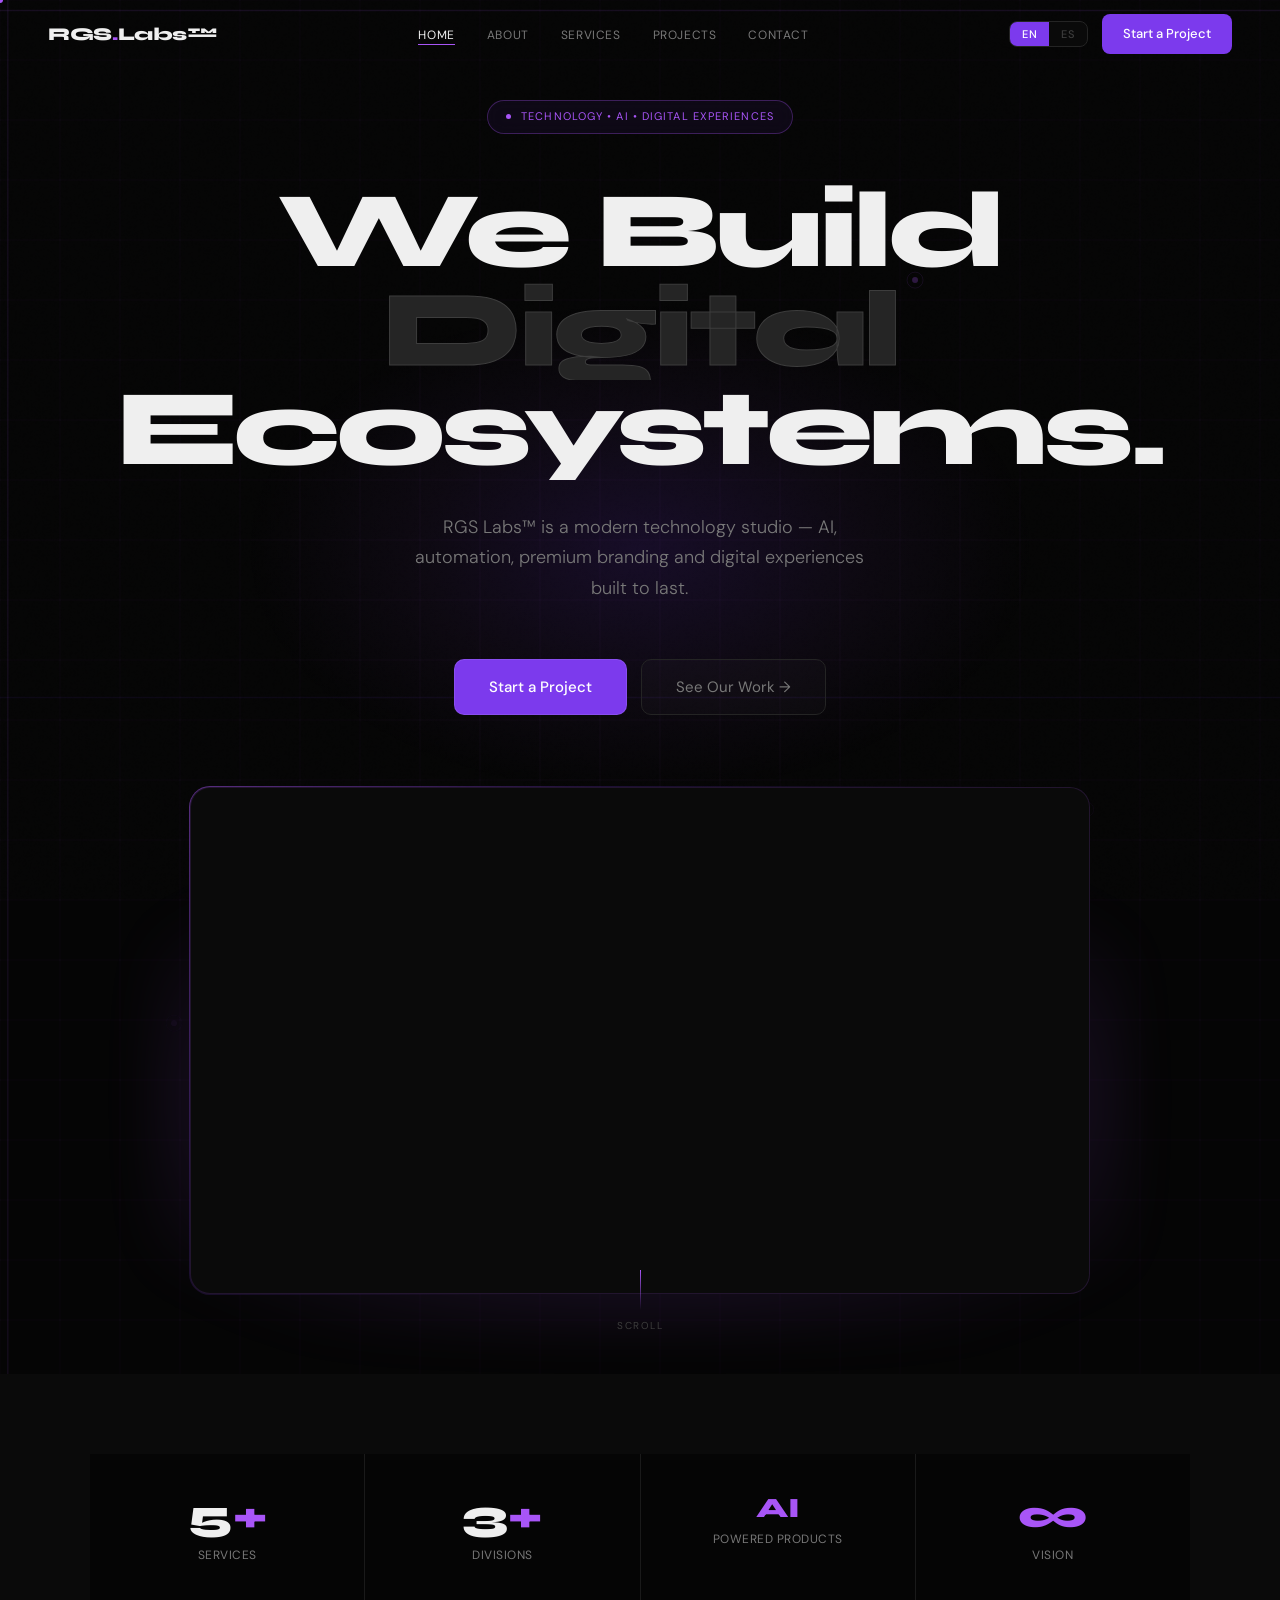
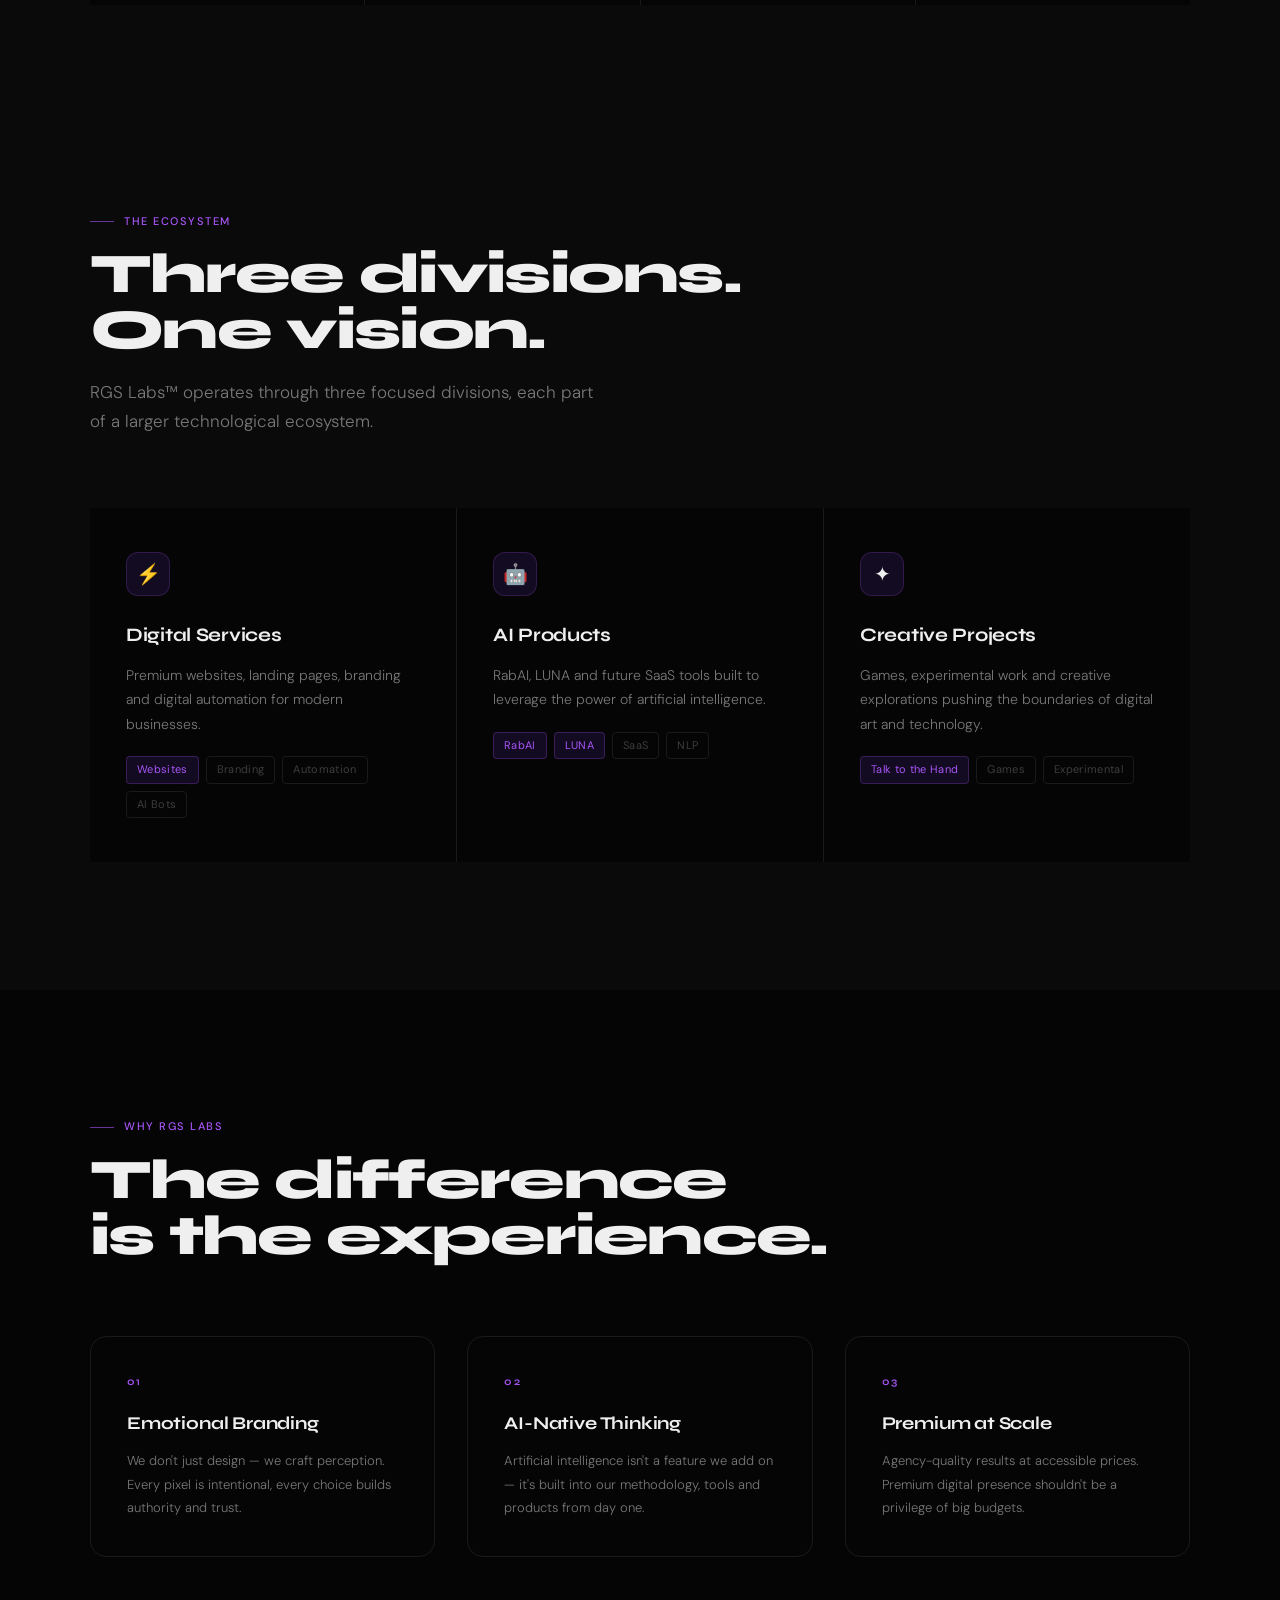
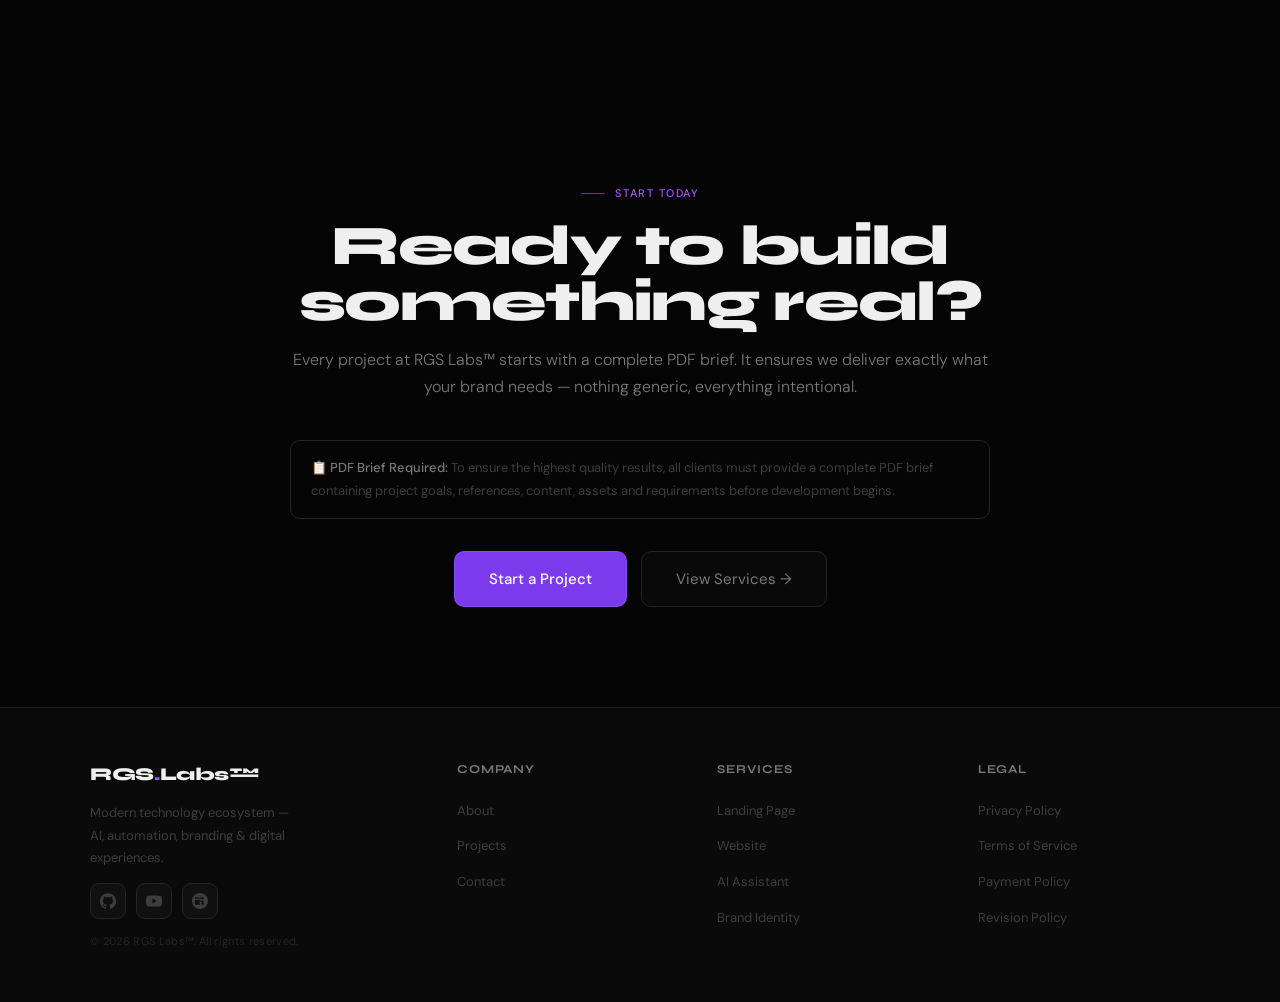
==== index.html @ 6c68c2b7 "Rename RGS HomPage-index.html to index.html" ====
<!DOCTYPE html>
<html lang="en">
<head>
<meta charset="UTF-8"/>
<meta name="viewport" content="width=device-width,initial-scale=1.0"/>
<title>RGS Labs™ — Technology Ecosystem</title>
<link href="https://fonts.googleapis.com/css2?family=Syne:wght@400;500;600;700;800&family=DM+Sans:opsz,wght@9..40,300;9..40,400;9..40,500&display=swap" rel="stylesheet"/>
<style>
*,*::before,*::after{box-sizing:border-box;margin:0;padding:0}
:root{
  --bg:#050505;--bg2:#0a0a0a;--bg3:#101010;--bg4:#161616;
  --border:#1a1a1a;--border2:#242424;--border3:#303030;
  --text:#efefef;--text2:#787878;--text3:#3d3d3d;--text4:#252525;
  --purple:#a855f7;--purple2:#7c3aed;--purple3:rgba(124,58,237,.12);--purple4:rgba(168,85,247,.06);
  --purple-glow:rgba(168,85,247,.18);
  --font-h:'Syne',sans-serif;--font-b:'DM Sans',sans-serif;
  --ease:cubic-bezier(.16,1,.3,1);
}
html{scroll-behavior:smooth}
body{background:var(--bg);color:var(--text);font-family:var(--font-b);font-size:16px;line-height:1.6;overflow-x:hidden;cursor:none}
body::before{content:'';position:fixed;inset:0;background-image:url("data:image/svg+xml,%3Csvg viewBox='0 0 256 256' xmlns='http://www.w3.org/2000/svg'%3E%3Cfilter id='n'%3E%3CfeTurbulence type='fractalNoise' baseFrequency='0.9' numOctaves='4' stitchTiles='stitch'/%3E%3C/filter%3E%3Crect width='100%25' height='100%25' filter='url(%23n)' opacity='0.03'/%3E%3C/svg%3E");opacity:.4;pointer-events:none;z-index:1;mix-blend-mode:overlay}
.cursor-dot{position:fixed;width:6px;height:6px;background:var(--purple);border-radius:50%;pointer-events:none;z-index:9999;transform:translate(-50%,-50%);transition:width .2s var(--ease),height .2s var(--ease),background .2s;will-change:left,top}
.cursor-dot.hover{width:10px;height:10px;background:#c084fc}
.cursor-dot.clicking{width:4px;height:4px;opacity:.7}

/* ── NAV ── */
nav{position:fixed;top:0;left:0;right:0;z-index:200;padding:0 48px;height:68px;display:flex;align-items:center;justify-content:space-between;transition:all .4s var(--ease)}
nav.scrolled{background:rgba(5,5,5,.92);backdrop-filter:blur(28px);border-bottom:1px solid var(--border)}
.nav-logo{display:flex;align-items:center;gap:8px;text-decoration:none;cursor:none}
.nav-logo-text{font-family:var(--font-h);font-size:18px;font-weight:800;color:var(--text);letter-spacing:-.02em}
.nav-logo-text span{color:var(--purple)}
.nav-logo-sup{font-size:10px;color:var(--purple);vertical-align:super;font-family:var(--font-b);font-weight:500}
.nav-links{display:flex;gap:32px;list-style:none}
.nav-links a{font-size:12px;font-weight:400;color:var(--text2);text-decoration:none;letter-spacing:.05em;text-transform:uppercase;transition:color .2s;cursor:none;position:relative}
.nav-links a::after{content:'';position:absolute;bottom:-2px;left:0;width:0;height:1px;background:var(--purple);transition:width .3s var(--ease)}
.nav-links a:hover,.nav-links a.active{color:var(--text)}
.nav-links a:hover::after,.nav-links a.active::after{width:100%}
.nav-links a.active{color:var(--text)}
.nav-right{display:flex;align-items:center;gap:14px}
.lang-toggle{display:flex;align-items:center;border:1px solid var(--border2);border-radius:8px;overflow:hidden;background:var(--bg2)}
.lang-btn{font-size:11px;padding:5px 12px;border:none;background:transparent;color:var(--text3);cursor:pointer;font-family:var(--font-b);font-weight:500;letter-spacing:.04em;transition:all .25s}
.lang-btn.active{background:var(--purple2);color:#fff}
.nav-cta{background:var(--purple2);color:#fff;padding:9px 20px;border-radius:8px;font-size:13px;font-weight:500;text-decoration:none;font-family:var(--font-b);transition:all .25s;cursor:none;border:1px solid transparent;position:relative;overflow:hidden}
.nav-cta::before{content:'';position:absolute;inset:0;background:rgba(255,255,255,.08);opacity:0;transition:opacity .2s}
.nav-cta:hover::before{opacity:1}
.nav-cta:hover{transform:translateY(-1px);box-shadow:0 8px 32px rgba(124,58,237,.4)}

/* ── HERO ── */
#hero{min-height:100vh;display:flex;flex-direction:column;align-items:center;justify-content:center;text-align:center;padding:100px 48px 80px;position:relative;overflow:hidden}
#heroCanvas{position:absolute;inset:0;width:100%;height:100%;opacity:.5}
.hero-ambient{position:absolute;top:40%;left:50%;transform:translate(-50%,-50%);width:800px;height:500px;background:radial-gradient(ellipse,rgba(124,58,237,.15),rgba(168,85,247,.05) 40%,transparent 70%);pointer-events:none;animation:ambientPulse 6s ease-in-out infinite}
@keyframes ambientPulse{0%,100%{opacity:.6;transform:translate(-50%,-50%) scale(1)}50%{opacity:1;transform:translate(-50%,-50%) scale(1.08)}}
.hero-content{position:relative;z-index:2}
.hero-badge{display:inline-flex;align-items:center;gap:10px;border:1px solid rgba(168,85,247,.3);border-radius:100px;padding:7px 18px;font-size:11px;color:var(--purple);letter-spacing:.1em;text-transform:uppercase;margin-bottom:48px;background:rgba(124,58,237,.07);backdrop-filter:blur(8px)}
.hero-badge-dot{width:5px;height:5px;border-radius:50%;background:var(--purple);animation:dotPulse 2.5s ease-in-out infinite}
@keyframes dotPulse{0%,100%{box-shadow:0 0 0 0 rgba(168,85,247,.6)}70%{box-shadow:0 0 0 6px transparent}}
.hero-title{font-family:var(--font-h);font-size:clamp(56px,8.5vw,108px);font-weight:800;line-height:.92;letter-spacing:-.04em;margin-bottom:32px}
.hero-title .line{display:block;overflow:hidden}
.hero-title .line-inner{display:block;transform:translateY(110%);animation:slideUp .8s var(--ease) forwards}
.hero-title .line:nth-child(1) .line-inner{animation-delay:.1s}
.hero-title .line:nth-child(2) .line-inner{animation-delay:.22s}
.hero-title .line:nth-child(3) .line-inner{animation-delay:.34s}
.hero-title em{font-style:normal;color:var(--text4);-webkit-text-stroke:1px var(--text3)}
@keyframes slideUp{to{transform:translateY(0)}}
.hero-sub{font-size:clamp(15px,1.7vw,18px);color:var(--text2);max-width:480px;line-height:1.7;margin:0 auto 56px;font-weight:300;opacity:0;animation:fadeIn .8s var(--ease) .5s forwards}
@keyframes fadeIn{to{opacity:1}}
.hero-actions{display:flex;gap:14px;flex-wrap:wrap;justify-content:center;opacity:0;animation:fadeIn .8s var(--ease) .65s forwards}
.btn-primary{background:var(--purple2);color:#fff;padding:15px 34px;border-radius:10px;font-size:15px;font-weight:500;text-decoration:none;font-family:var(--font-b);transition:all .3s var(--ease);cursor:none;position:relative;overflow:hidden;border:1px solid rgba(255,255,255,.1)}
.btn-primary::after{content:'';position:absolute;inset:0;background:linear-gradient(135deg,rgba(255,255,255,.1),transparent);opacity:0;transition:opacity .2s}
.btn-primary:hover::after{opacity:1}
.btn-primary:hover{transform:translateY(-2px);box-shadow:0 16px 48px rgba(124,58,237,.45)}
.btn-ghost{border:1px solid var(--border2);color:var(--text2);padding:15px 34px;border-radius:10px;font-size:15px;text-decoration:none;font-family:var(--font-b);transition:all .3s var(--ease);cursor:none;background:rgba(255,255,255,.02)}
.btn-ghost:hover{border-color:var(--border3);color:var(--text);background:rgba(255,255,255,.04);transform:translateY(-2px)}
#heroVisual{position:relative;z-index:2;margin-top:72px;opacity:0;animation:fadeIn .8s var(--ease) .8s forwards;width:100%;max-width:900px}
.video-rect-wrap{position:relative;border-radius:20px;overflow:visible}
.video-rect-glow{position:absolute;inset:-40px;border-radius:32px;background:radial-gradient(ellipse 80% 60% at 50% 60%,rgba(124,58,237,.28),rgba(168,85,247,.1) 50%,transparent 80%);filter:blur(24px);animation:ambientPulse 5s ease-in-out infinite;z-index:0}
.video-rect-border{position:absolute;inset:-1px;border-radius:21px;background:linear-gradient(135deg,rgba(168,85,247,.5),rgba(124,58,237,.2),transparent 60%);z-index:1;pointer-events:none}
.video-rect-inner{position:relative;z-index:2;border-radius:20px;overflow:hidden;background:var(--bg2);aspect-ratio:16/9;border:1px solid rgba(168,85,247,.15)}
.video-rect-inner iframe{width:100%;height:100%;border:none;display:block}
.hero-scroll{position:absolute;bottom:40px;left:50%;transform:translateX(-50%);display:flex;flex-direction:column;align-items:center;gap:8px;z-index:2;opacity:0;animation:fadeIn .6s var(--ease) 1.2s forwards}
.scroll-line{width:1px;height:40px;background:linear-gradient(to bottom,var(--purple),transparent);animation:scrollAnim 2s ease-in-out infinite}
@keyframes scrollAnim{0%{transform:scaleY(0);transform-origin:top}50%{transform:scaleY(1);transform-origin:top}51%{transform:scaleY(1);transform-origin:bottom}100%{transform:scaleY(0);transform-origin:bottom}}
.scroll-text{font-size:10px;letter-spacing:.15em;text-transform:uppercase;color:var(--text3)}

/* ── REVEAL ── */
.reveal{opacity:0;transform:translateY(32px);transition:opacity .8s var(--ease),transform .8s var(--ease)}
.reveal.visible{opacity:1;transform:translateY(0)}
.reveal-left{opacity:0;transform:translateX(-32px);transition:opacity .8s var(--ease),transform .8s var(--ease)}
.reveal-left.visible{opacity:1;transform:translateX(0)}
.reveal-right{opacity:0;transform:translateX(32px);transition:opacity .8s var(--ease),transform .8s var(--ease)}
.reveal-right.visible{opacity:1;transform:translateX(0)}
.reveal-scale{opacity:0;transform:scale(.95);transition:opacity .7s var(--ease),transform .7s var(--ease)}
.reveal-scale.visible{opacity:1;transform:scale(1)}
.stagger-1{transition-delay:.05s}.stagger-2{transition-delay:.12s}.stagger-3{transition-delay:.2s}.stagger-4{transition-delay:.28s}

/* ── SECTIONS ── */
section{padding:128px 48px;position:relative;z-index:2}
.container{max-width:1100px;margin:0 auto}
.sec-label{font-size:11px;letter-spacing:.14em;text-transform:uppercase;color:var(--purple);font-weight:500;margin-bottom:16px;display:flex;align-items:center;gap:10px}
.sec-label::before{content:'';width:24px;height:1px;background:var(--purple);opacity:.6}
.sec-title{font-family:var(--font-h);font-size:clamp(32px,4.5vw,56px);font-weight:800;line-height:1;letter-spacing:-.03em;color:var(--text);margin-bottom:20px}
.sec-sub{font-size:17px;color:var(--text2);max-width:520px;line-height:1.7;font-weight:300}

/* ── ECOSYSTEM ── */
#ecosystem{background:var(--bg2)}
.eco-cards{display:grid;grid-template-columns:repeat(3,1fr);gap:1px;background:var(--border);margin-top:72px}
.eco-card{background:var(--bg);padding:44px 36px;transition:background .3s;position:relative;overflow:hidden}
.eco-card::before{content:'';position:absolute;top:0;left:0;right:0;height:2px;background:linear-gradient(90deg,transparent,var(--purple),transparent);opacity:0;transition:opacity .4s}
.eco-card:hover{background:var(--bg3)}
.eco-card:hover::before{opacity:1}
.eco-icon-wrap{width:44px;height:44px;border-radius:12px;background:var(--purple3);border:1px solid rgba(168,85,247,.2);display:flex;align-items:center;justify-content:center;margin-bottom:24px;font-size:20px;transition:all .3s}
.eco-card:hover .eco-icon-wrap{background:rgba(124,58,237,.2);border-color:rgba(168,85,247,.4);transform:scale(1.05)}
.eco-card-title{font-family:var(--font-h);font-size:19px;font-weight:700;color:var(--text);margin-bottom:12px;letter-spacing:-.015em}
.eco-card-sub{font-size:14px;color:var(--text2);line-height:1.75;margin-bottom:20px;font-weight:300}
.eco-tags{display:flex;flex-wrap:wrap;gap:7px}
.eco-tag{font-size:11px;color:var(--text3);border:1px solid var(--border);border-radius:4px;padding:4px 10px;letter-spacing:.03em;transition:all .2s}
.eco-tag.p{color:var(--purple);border-color:rgba(168,85,247,.25);background:var(--purple3)}
.eco-card:hover .eco-tag.p{border-color:rgba(168,85,247,.45)}

/* ── WHY ── */
#why{background:var(--bg)}
.why-grid{display:grid;grid-template-columns:repeat(3,1fr);gap:32px;margin-top:72px}
.why-item{padding:36px;border:1px solid var(--border);border-radius:16px;transition:all .4s var(--ease);position:relative;overflow:hidden}
.why-item::before{content:'';position:absolute;top:0;left:0;right:0;height:2px;background:linear-gradient(90deg,transparent,var(--purple),transparent);transform:scaleX(0);transition:transform .5s var(--ease)}
.why-item:hover{border-color:var(--border2);background:var(--bg2);transform:translateY(-4px)}
.why-item:hover::before{transform:scaleX(1)}
.why-num{font-size:11px;color:var(--purple);font-family:var(--font-h);font-weight:600;letter-spacing:.12em;margin-bottom:18px}
.why-title{font-family:var(--font-h);font-size:18px;font-weight:700;color:var(--text);margin-bottom:12px;letter-spacing:-.01em}
.why-desc{font-size:13px;color:var(--text2);line-height:1.8;font-weight:300}

/* ── STATS STRIP ── */
#stats{background:var(--bg2);padding:80px 48px}
.stats-strip{display:grid;grid-template-columns:repeat(4,1fr);gap:1px;background:var(--border);max-width:1100px;margin:0 auto}
.stat-box{background:var(--bg);padding:40px 32px;transition:background .3s;text-align:center}
.stat-box:hover{background:var(--bg3)}
.stat-num{font-family:var(--font-h);font-size:44px;font-weight:800;color:var(--text);line-height:1;margin-bottom:8px}
.stat-num span,.stat-accent{color:var(--purple)}
.stat-label{font-size:12px;color:var(--text2);letter-spacing:.04em;text-transform:uppercase}

/* ── CTA STRIP ── */
#cta-strip{background:var(--bg);padding:100px 48px;text-align:center}
.cta-strip-inner{max-width:700px;margin:0 auto}
.cta-strip-inner .sec-title{margin-bottom:16px}
.cta-strip-inner p{font-size:16px;color:var(--text2);margin-bottom:40px;font-weight:300;line-height:1.7}
.cta-strip-inner .brief-note{font-size:13px;color:var(--text3);border:1px solid var(--border2);border-radius:10px;padding:16px 20px;margin-bottom:32px;line-height:1.7;text-align:left}
.cta-strip-inner .brief-note strong{color:var(--text2);font-weight:500}

/* ── FOOTER ── */
footer{background:var(--bg2);border-top:1px solid var(--border);padding:52px 48px;position:relative;z-index:2}
.footer-inner{max-width:1100px;margin:0 auto;display:grid;grid-template-columns:1.5fr 1fr 1fr 1fr;gap:48px}
.footer-brand{display:flex;flex-direction:column;gap:14px}
.footer-logo-text{font-family:var(--font-h);font-size:18px;font-weight:800;color:var(--text);letter-spacing:-.02em}
.footer-logo-text span{color:var(--purple)}
.footer-tagline{font-size:13px;color:var(--text3);line-height:1.7;max-width:200px}
.footer-socials{display:flex;gap:10px;align-items:center}
.social-link{width:36px;height:36px;border-radius:9px;border:1px solid var(--border2);background:var(--bg3);display:flex;align-items:center;justify-content:center;text-decoration:none;transition:all .3s var(--ease);position:relative;overflow:hidden}
.social-link::before{content:'';position:absolute;inset:0;background:var(--purple3);opacity:0;transition:opacity .3s}
.social-link:hover{border-color:rgba(168,85,247,.4);transform:translateY(-3px);box-shadow:0 8px 24px rgba(124,58,237,.25)}
.social-link:hover::before{opacity:1}
.social-link svg{width:16px;height:16px;fill:var(--text3);transition:fill .2s;position:relative;z-index:1}
.social-link:hover svg{fill:var(--purple)}
.footer-copy{font-size:11px;color:var(--text4);letter-spacing:.03em}
.footer-col h4{font-family:var(--font-h);font-size:12px;font-weight:700;color:var(--text2);letter-spacing:.08em;text-transform:uppercase;margin-bottom:18px}
.footer-col ul{list-style:none;display:flex;flex-direction:column;gap:10px}
.footer-col ul a{font-size:13px;color:var(--text3);text-decoration:none;transition:color .2s;cursor:none}
.footer-col ul a:hover{color:var(--text2)}

/* ── LEGAL MODAL ── */
.modal-overlay{position:fixed;inset:0;background:rgba(0,0,0,.94);z-index:500;display:flex;align-items:flex-start;justify-content:center;padding:40px 20px;opacity:0;pointer-events:none;transition:opacity .4s var(--ease);backdrop-filter:blur(12px)}
.modal-overlay.active{opacity:1;pointer-events:all}
.modal-box{background:var(--bg2);border:1px solid var(--border2);border-radius:20px;width:100%;max-width:700px;max-height:82vh;overflow-y:auto;padding:52px;transform:translateY(20px);transition:transform .4s var(--ease);scrollbar-width:thin;scrollbar-color:var(--border3) transparent}
.modal-overlay.active .modal-box{transform:translateY(0)}
.modal-header{display:flex;justify-content:space-between;align-items:flex-start;margin-bottom:36px}
.modal-title{font-family:var(--font-h);font-size:24px;font-weight:800;color:var(--text);letter-spacing:-.025em}
.modal-close{background:var(--bg3);border:1px solid var(--border2);color:var(--text2);width:38px;height:38px;border-radius:10px;cursor:pointer;font-size:16px;display:flex;align-items:center;justify-content:center;transition:all .2s;flex-shrink:0;margin-left:20px}
.modal-close:hover{border-color:var(--purple);color:var(--purple)}
.modal-section{margin-bottom:28px}
.modal-section h3{font-size:11px;font-weight:600;color:var(--purple);letter-spacing:.1em;text-transform:uppercase;margin-bottom:12px}
.modal-section p,.modal-section li{font-size:14px;color:var(--text2);line-height:1.85;font-weight:300}
.modal-section ul{padding-left:16px}
.modal-section li{margin-bottom:7px}
.modal-divider{border:none;border-top:1px solid var(--border);margin:24px 0}

@media(max-width:900px){
  nav{padding:0 20px}
  .nav-links{display:none}
  section{padding:80px 20px}
  #stats{padding:60px 20px}
  #cta-strip{padding:80px 20px}
  .eco-cards,.why-grid,.stats-strip{grid-template-columns:1fr}
  .footer-inner{grid-template-columns:1fr;gap:32px}
  #heroVisual{max-width:100%}
}
</style>
</head>
<body>
<div class="cursor-dot" id="cursorDot"></div>

<div class="modal-overlay" id="modalOverlay" onclick="closeModal(event)">
  <div class="modal-box"><div class="modal-header"><div class="modal-title" id="modalTitle"></div><button class="modal-close" onclick="closeAllModals()">✕</button></div><div id="modalContent"></div></div>
</div>

<nav id="mainNav">
  <a href="index.html" class="nav-logo">
    <div class="nav-logo-text">RGS<span>.</span>Labs™</div>
  </a>
  <ul class="nav-links">
    <li><a href="index.html" class="active" data-en="Home" data-es="Inicio">Home</a></li>
    <li><a href="about.html" data-en="About" data-es="Nosotros">About</a></li>
    <li><a href="services.html" data-en="Services" data-es="Servicios">Services</a></li>
    <li><a href="projects.html" data-en="Projects" data-es="Proyectos">Projects</a></li>
    <li><a href="contact.html" data-en="Contact" data-es="Contacto">Contact</a></li>
  </ul>
  <div class="nav-right">
    <div class="lang-toggle">
      <button class="lang-btn active" id="btnEN" onclick="setLang('en')">EN</button>
      <button class="lang-btn" id="btnES" onclick="setLang('es')">ES</button>
    </div>
    <a href="contact.html" class="nav-cta" data-en="Start a Project" data-es="Iniciar Proyecto">Start a Project</a>
  </div>
</nav>

<!-- HERO -->
<section id="hero">
  <canvas id="heroCanvas"></canvas>
  <div class="hero-ambient"></div>
  <div class="hero-content">
    <div class="hero-badge"><span class="hero-badge-dot"></span><span data-en="Technology • AI • Digital Experiences" data-es="Tecnología • IA • Experiencias Digitales">Technology • AI • Digital Experiences</span></div>
    <h1 class="hero-title">
      <span class="line"><span class="line-inner" data-en="We Build" data-es="Construimos">We Build</span></span>
      <span class="line"><span class="line-inner"><em data-en="Digital" data-es="Ecosistemas">Digital</em></span></span>
      <span class="line"><span class="line-inner" data-en="Ecosystems." data-es="Digitales.">Ecosystems.</span></span>
    </h1>
    <p class="hero-sub" data-en="RGS Labs™ is a modern technology studio — AI, automation, premium branding and digital experiences built to last." data-es="RGS Labs™ es un estudio tecnológico moderno — IA, automatización, branding premium y experiencias digitales construidas para perdurar.">RGS Labs™ is a modern technology studio — AI, automation, premium branding and digital experiences built to last.</p>
    <div class="hero-actions">
      <a href="contact.html" class="btn-primary" data-en="Start a Project" data-es="Iniciar Proyecto">Start a Project</a>
      <a href="projects.html" class="btn-ghost" data-en="See Our Work →" data-es="Ver Proyectos →">See Our Work →</a>
    </div>
  </div>
  <div id="heroVisual">
    <div class="video-rect-wrap">
      <div class="video-rect-glow"></div>
      <div class="video-rect-border"></div>
      <div class="video-rect-inner">
        <iframe src="https://www.youtube.com/embed/gI4Nw-c6kk4?autoplay=1&mute=1&loop=1&playlist=gI4Nw-c6kk4&controls=0&showinfo=0&rel=0&modestbranding=1&playsinline=1" allow="autoplay; encrypted-media" allowfullscreen></iframe>
      </div>
    </div>
  </div>
  <div class="hero-scroll"><div class="scroll-line"></div><span class="scroll-text">Scroll</span></div>
</section>

<!-- STATS -->
<section id="stats">
  <div class="stats-strip">
    <div class="stat-box reveal stagger-1"><div class="stat-num">5<span>+</span></div><div class="stat-label" data-en="Services" data-es="Servicios">Services</div></div>
    <div class="stat-box reveal stagger-2"><div class="stat-num">3<span>+</span></div><div class="stat-label" data-en="Divisions" data-es="Divisiones">Divisions</div></div>
    <div class="stat-box reveal stagger-3"><div class="stat-num stat-accent" style="font-size:28px">AI</div><div class="stat-label" data-en="Powered Products" data-es="Productos con IA">Powered Products</div></div>
    <div class="stat-box reveal stagger-4"><div class="stat-num stat-accent">∞</div><div class="stat-label" data-en="Vision" data-es="Visión">Vision</div></div>
  </div>
</section>

<!-- ECOSYSTEM -->
<section id="ecosystem">
  <div class="container">
    <div class="sec-label reveal" data-en="The Ecosystem" data-es="El Ecosistema">The Ecosystem</div>
    <h2 class="sec-title reveal" data-en="Three divisions.<br>One vision." data-es="Tres divisiones.<br>Una visión.">Three divisions.<br>One vision.</h2>
    <p class="sec-sub reveal" data-en="RGS Labs™ operates through three focused divisions, each part of a larger technological ecosystem." data-es="RGS Labs™ opera a través de tres divisiones enfocadas, cada una parte de un ecosistema tecnológico mayor.">RGS Labs™ operates through three focused divisions, each part of a larger technological ecosystem.</p>
    <div class="eco-cards">
      <div class="eco-card reveal stagger-1">
        <div class="eco-icon-wrap">⚡</div>
        <div class="eco-card-title" data-en="Digital Services" data-es="Servicios Digitales">Digital Services</div>
        <div class="eco-card-sub" data-en="Premium websites, landing pages, branding and digital automation for modern businesses." data-es="Sitios web premium, landing pages, branding y automatización digital para negocios modernos.">Premium websites, landing pages, branding and digital automation for modern businesses.</div>
        <div class="eco-tags"><span class="eco-tag p">Websites</span><span class="eco-tag">Branding</span><span class="eco-tag">Automation</span><span class="eco-tag">AI Bots</span></div>
      </div>
      <div class="eco-card reveal stagger-2">
        <div class="eco-icon-wrap">🤖</div>
        <div class="eco-card-title" data-en="AI Products" data-es="Productos de IA">AI Products</div>
        <div class="eco-card-sub" data-en="RabAI, LUNA and future SaaS tools built to leverage the power of artificial intelligence." data-es="RabAI, LUNA y futuras herramientas SaaS para aprovechar el poder de la inteligencia artificial.">RabAI, LUNA and future SaaS tools built to leverage the power of artificial intelligence.</div>
        <div class="eco-tags"><span class="eco-tag p">RabAI</span><span class="eco-tag p">LUNA</span><span class="eco-tag">SaaS</span><span class="eco-tag">NLP</span></div>
      </div>
      <div class="eco-card reveal stagger-3">
        <div class="eco-icon-wrap">✦</div>
        <div class="eco-card-title" data-en="Creative Projects" data-es="Proyectos Creativos">Creative Projects</div>
        <div class="eco-card-sub" data-en="Games, experimental work and creative explorations pushing the boundaries of digital art and technology." data-es="Juegos, trabajo experimental y exploraciones creativas que empujan los límites del arte digital.">Games, experimental work and creative explorations pushing the boundaries of digital art and technology.</div>
        <div class="eco-tags"><span class="eco-tag p">Talk to the Hand</span><span class="eco-tag">Games</span><span class="eco-tag">Experimental</span></div>
      </div>
    </div>
  </div>
</section>

<!-- WHY -->
<section id="why">
  <div class="container">
    <div class="sec-label reveal" data-en="Why RGS Labs" data-es="Por qué RGS Labs">Why RGS Labs</div>
    <h2 class="sec-title reveal" data-en="The difference<br>is the experience." data-es="La diferencia<br>es la experiencia.">The difference<br>is the experience.</h2>
    <div class="why-grid">
      <div class="why-item reveal stagger-1"><div class="why-num">01</div><div class="why-title" data-en="Emotional Branding" data-es="Branding Emocional">Emotional Branding</div><div class="why-desc" data-en="We don't just design — we craft perception. Every pixel is intentional, every choice builds authority and trust." data-es="No solo diseñamos — creamos percepción. Cada píxel es intencional, cada decisión construye autoridad y confianza.">We don't just design — we craft perception. Every pixel is intentional, every choice builds authority and trust.</div></div>
      <div class="why-item reveal stagger-2"><div class="why-num">02</div><div class="why-title" data-en="AI-Native Thinking" data-es="Pensamiento Nativo en IA">AI-Native Thinking</div><div class="why-desc" data-en="Artificial intelligence isn't a feature we add on — it's built into our methodology, tools and products from day one." data-es="La IA no es algo que agregamos — está integrada en nuestra metodología, herramientas y productos desde el primer día.">Artificial intelligence isn't a feature we add on — it's built into our methodology, tools and products from day one.</div></div>
      <div class="why-item reveal stagger-3"><div class="why-num">03</div><div class="why-title" data-en="Premium at Scale" data-es="Premium Accesible">Premium at Scale</div><div class="why-desc" data-en="Agency-quality results at accessible prices. Premium digital presence shouldn't be a privilege of big budgets." data-es="Resultados de agencia a precios accesibles. La presencia digital premium no debería ser privilegio de grandes presupuestos.">Agency-quality results at accessible prices. Premium digital presence shouldn't be a privilege of big budgets.</div></div>
    </div>
  </div>
</section>

<!-- CTA STRIP -->
<section id="cta-strip">
  <div class="cta-strip-inner">
    <div class="sec-label reveal" style="justify-content:center" data-en="Start Today" data-es="Empieza Hoy">Start Today</div>
    <h2 class="sec-title reveal" data-en="Ready to build<br>something real?" data-es="¿Listo para construir<br>algo real?">Ready to build<br>something real?</h2>
    <p class="reveal" data-en="Every project at RGS Labs™ starts with a complete PDF brief. It ensures we deliver exactly what your brand needs — nothing generic, everything intentional." data-es="Cada proyecto en RGS Labs™ comienza con un brief en PDF completo. Esto nos asegura entregar exactamente lo que tu marca necesita — nada genérico, todo intencional.">Every project at RGS Labs™ starts with a complete PDF brief. It ensures we deliver exactly what your brand needs — nothing generic, everything intentional.</p>
    <div class="brief-note reveal">
      <strong data-en="📋 PDF Brief Required:" data-es="📋 Brief en PDF Requerido:">📋 PDF Brief Required:</strong>
      <span data-en=" To ensure the highest quality results, all clients must provide a complete PDF brief containing project goals, references, content, assets and requirements before development begins." data-es=" Para garantizar los mejores resultados, todos los clientes deben proporcionar un brief en PDF completo con objetivos, referencias, contenido, assets y requisitos antes de iniciar el desarrollo."> To ensure the highest quality results, all clients must provide a complete PDF brief containing project goals, references, content, assets and requirements before development begins.</span>
    </div>
    <div class="hero-actions reveal">
      <a href="contact.html" class="btn-primary" data-en="Start a Project" data-es="Iniciar Proyecto">Start a Project</a>
      <a href="services.html" class="btn-ghost" data-en="View Services →" data-es="Ver Servicios →">View Services →</a>
    </div>
  </div>
</section>

<!-- FOOTER -->
<footer>
  <div class="footer-inner">
    <div class="footer-brand">
      <div class="footer-logo-text">RGS<span>.</span>Labs™</div>
      <div class="footer-tagline" data-en="Modern technology ecosystem — AI, automation, branding & digital experiences." data-es="Ecosistema tecnológico moderno — IA, automatización, branding y experiencias digitales.">Modern technology ecosystem — AI, automation, branding & digital experiences.</div>
      <div class="footer-socials">
        <a href="https://github.com/RabbitGamesDev" target="_blank" rel="noopener" class="social-link" title="GitHub"><svg viewBox="0 0 24 24"><path d="M12 .297c-6.63 0-12 5.373-12 12 0 5.303 3.438 9.8 8.205 11.385.6.113.82-.258.82-.577 0-.285-.01-1.04-.015-2.04-3.338.724-4.042-1.61-4.042-1.61C4.422 18.07 3.633 17.7 3.633 17.7c-1.087-.744.084-.729.084-.729 1.205.084 1.838 1.236 1.838 1.236 1.07 1.835 2.809 1.305 3.495.998.108-.776.417-1.305.76-1.605-2.665-.3-5.466-1.332-5.466-5.93 0-1.31.465-2.38 1.235-3.22-.135-.303-.54-1.523.105-3.176 0 0 1.005-.322 3.3 1.23.96-.267 1.98-.399 3-.405 1.02.006 2.04.138 3 .405 2.28-1.552 3.285-1.23 3.285-1.23.645 1.653.24 2.873.12 3.176.765.84 1.23 1.91 1.23 3.22 0 4.61-2.805 5.625-5.475 5.92.42.36.81 1.096.81 2.22 0 1.606-.015 2.896-.015 3.286 0 .315.21.69.825.57C20.565 22.092 24 17.592 24 12.297c0-6.627-5.373-12-12-12"/></svg></a>
        <a href="https://www.youtube.com/@RGS_Labs" target="_blank" rel="noopener" class="social-link" title="YouTube"><svg viewBox="0 0 24 24"><path d="M23.495 6.205a3.007 3.007 0 0 0-2.088-2.088c-1.87-.501-9.396-.501-9.396-.501s-7.507-.01-9.396.501A3.007 3.007 0 0 0 .527 6.205a31.247 31.247 0 0 0-.522 5.805 31.247 31.247 0 0 0 .522 5.783 3.007 3.007 0 0 0 2.088 2.088c1.868.502 9.396.502 9.396.502s7.506 0 9.396-.502a3.007 3.007 0 0 0 2.088-2.088 31.247 31.247 0 0 0 .5-5.783 31.247 31.247 0 0 0-.5-5.805zM9.609 15.601V8.408l6.264 3.602z"/></svg></a>
        <a href="https://gamejolt.com/@RGS_Labs" target="_blank" rel="noopener" class="social-link" title="GameJolt"><svg viewBox="0 0 24 24"><path d="M12 0C5.373 0 0 5.373 0 12s5.373 12 12 12 12-5.373 12-12S18.627 0 12 0zm.5 17.5h-8v-7h8v7zm0-9h-8v-2h8v2zm5 9h-3v-4h-2v4h-1v-6h6v6zm0-8h-6v-3h6v3z"/></svg></a>
      </div>
      <div class="footer-copy">© 2026 RGS Labs™. All rights reserved.</div>
    </div>
    <div class="footer-col">
      <h4 data-en="Company" data-es="Empresa">Company</h4>
      <ul>
        <li><a href="about.html" data-en="About" data-es="Nosotros">About</a></li>
        <li><a href="projects.html" data-en="Projects" data-es="Proyectos">Projects</a></li>
        <li><a href="contact.html" data-en="Contact" data-es="Contacto">Contact</a></li>
      </ul>
    </div>
    <div class="footer-col">
      <h4 data-en="Services" data-es="Servicios">Services</h4>
      <ul>
        <li><a href="services.html" data-en="Landing Page" data-es="Landing Page">Landing Page</a></li>
        <li><a href="services.html" data-en="Website" data-es="Sitio Web">Website</a></li>
        <li><a href="services.html" data-en="AI Assistant" data-es="Asistente IA">AI Assistant</a></li>
        <li><a href="services.html" data-en="Brand Identity" data-es="Identidad de Marca">Brand Identity</a></li>
      </ul>
    </div>
    <div class="footer-col">
      <h4 data-en="Legal" data-es="Legal">Legal</h4>
      <ul>
        <li><a onclick="openModal('privacy')" data-en="Privacy Policy" data-es="Privacidad">Privacy Policy</a></li>
        <li><a onclick="openModal('terms')" data-en="Terms of Service" data-es="Términos">Terms of Service</a></li>
        <li><a onclick="openModal('payments')" data-en="Payment Policy" data-es="Pagos">Payment Policy</a></li>
        <li><a onclick="openModal('revisions')" data-en="Revision Policy" data-es="Revisiones">Revision Policy</a></li>
      </ul>
    </div>
  </div>
</footer>

<script>
// CURSOR
const dot=document.getElementById('cursorDot');
document.addEventListener('mousemove',e=>{dot.style.left=e.clientX+'px';dot.style.top=e.clientY+'px'});
document.addEventListener('mousedown',()=>dot.classList.add('clicking'));
document.addEventListener('mouseup',()=>dot.classList.remove('clicking'));
document.querySelectorAll('a,button').forEach(el=>{el.addEventListener('mouseenter',()=>dot.classList.add('hover'));el.addEventListener('mouseleave',()=>dot.classList.remove('hover'))});

// NAV SCROLL
const nav=document.getElementById('mainNav');
window.addEventListener('scroll',()=>nav.classList.toggle('scrolled',scrollY>50));

// HERO CANVAS
(function(){
  const c=document.getElementById('heroCanvas');if(!c)return;
  const ctx=c.getContext('2d');let W,H,t=0;
  function resize(){W=c.width=c.offsetWidth;H=c.height=c.offsetHeight}
  resize();window.addEventListener('resize',resize);
  function draw(){
    ctx.clearRect(0,0,W,H);
    ctx.strokeStyle='rgba(168,85,247,0.07)';ctx.lineWidth=1;
    const gs=60;
    for(let x=0;x<W;x+=gs){ctx.beginPath();ctx.moveTo(x,0);ctx.lineTo(x,H);ctx.stroke()}
    for(let y=0;y<H;y+=gs){ctx.beginPath();ctx.moveTo(0,y);ctx.lineTo(W,y);ctx.stroke()}
    const pulses=[{axis:'h',pos:(t*.4)%H,color:'rgba(168,85,247,0.22)'},{axis:'h',pos:(t*.4+H*.5)%H,color:'rgba(124,58,237,0.14)'},{axis:'v',pos:(t*.3)%W,color:'rgba(168,85,247,0.18)'}];
    pulses.forEach(p=>{ctx.strokeStyle=p.color;ctx.lineWidth=1.5;ctx.beginPath();if(p.axis==='h'){ctx.moveTo(0,p.pos);ctx.lineTo(W,p.pos)}else{ctx.moveTo(p.pos,0);ctx.lineTo(p.pos,H)}ctx.stroke()});
    const dots=[{x:.2,y:.3},{x:.7,y:.2},{x:.5,y:.7},{x:.85,y:.6},{x:.15,y:.75}];
    dots.forEach((d,i)=>{
      const fx=d.x*W+Math.sin(t*.01+i)*20,fy=d.y*H+Math.cos(t*.008+i)*15,a=.3+Math.sin(t*.02+i)*.2;
      ctx.fillStyle=`rgba(168,85,247,${a})`;ctx.beginPath();ctx.arc(fx,fy,3,0,Math.PI*2);ctx.fill();
      ctx.strokeStyle=`rgba(168,85,247,${a*.4})`;ctx.lineWidth=1;ctx.beginPath();ctx.arc(fx,fy,8,0,Math.PI*2);ctx.stroke();
    });
    t++;requestAnimationFrame(draw);
  }
  draw();
})();

// REVEAL
const revObs=new IntersectionObserver(entries=>entries.forEach(e=>{if(e.isIntersecting)e.target.classList.add('visible')}),{threshold:.12,rootMargin:'0px 0px -40px 0px'});
document.querySelectorAll('.reveal,.reveal-left,.reveal-right,.reveal-scale').forEach(el=>revObs.observe(el));

// LANG
let lang='en';
function setLang(l){
  lang=l;
  document.getElementById('btnEN').classList.toggle('active',l==='en');
  document.getElementById('btnES').classList.toggle('active',l==='es');
  document.querySelectorAll('[data-en]').forEach(el=>{const v=el.getAttribute('data-'+l);if(v)el.innerHTML=v});
}

// MODALS
const modals={
  privacy:{en:{title:'Privacy Policy',html:`<div class="modal-section"><h3>Information We Collect</h3><p>RGS Labs™ collects only information you voluntarily provide when contacting us: your name, email, and project details. We do not collect data without explicit consent.</p></div><hr class="modal-divider"/><div class="modal-section"><h3>How We Use It</h3><ul><li>To respond to project inquiries</li><li>To communicate during development</li><li>To send previews, updates and delivery files</li><li>We never sell or share your data with third parties</li></ul></div><hr class="modal-divider"/><div class="modal-section"><h3>Contact</h3><p>Privacy questions: rgslabs.contact@gmail.com</p></div>`},es:{title:'Política de Privacidad',html:`<div class="modal-section"><h3>Información que Recopilamos</h3><p>RGS Labs™ solo recopila información que proporcionas voluntariamente: tu nombre, correo y detalles del proyecto. No recopilamos datos sin consentimiento explícito.</p></div><hr class="modal-divider"/><div class="modal-section"><h3>Cómo la Usamos</h3><ul><li>Para responder consultas de proyectos</li><li>Para comunicarnos durante el desarrollo</li><li>Para enviar previews y archivos de entrega</li><li>Nunca vendemos ni compartimos tus datos</li></ul></div><hr class="modal-divider"/><div class="modal-section"><h3>Contacto</h3><p>rgslabs.contact@gmail.com</p></div>`}},
  terms:{en:{title:'Terms of Service',html:`<div class="modal-section"><h3>Service Agreement</h3><p>By contracting RGS Labs™, the client agrees to these terms. All projects require a complete PDF brief before development begins.</p></div><hr class="modal-divider"/><div class="modal-section"><h3>PDF Brief Requirement</h3><p>RGS Labs™ will NOT begin any project without a complete PDF brief from the client containing: business info, copy, images, objectives, references and contact information. Delays from incomplete briefs are the client's responsibility.</p></div><hr class="modal-divider"/><div class="modal-section"><h3>Client Responsibilities</h3><p>The client is solely responsible for the accuracy and legality of all content provided. RGS Labs™ is not liable for issues arising from client-provided content.</p></div><hr class="modal-divider"/><div class="modal-section"><h3>Extra Support</h3><p>Support beyond the original project scope may incur additional fees.</p></div>`},es:{title:'Términos de Servicio',html:`<div class="modal-section"><h3>Acuerdo de Servicio</h3><p>Al contratar a RGS Labs™, el cliente acepta estos términos. Todos los proyectos requieren un brief en PDF completo antes de iniciar.</p></div><hr class="modal-divider"/><div class="modal-section"><h3>Requisito de Brief en PDF</h3><p>RGS Labs™ NO comenzará ningún proyecto sin un brief en PDF completo del cliente con: información del negocio, textos, imágenes, objetivos, referencias e información de contacto.</p></div><hr class="modal-divider"/><div class="modal-section"><h3>Responsabilidades del Cliente</h3><p>El cliente es el único responsable de la exactitud y legalidad del contenido proporcionado.</p></div>`}},
  payments:{en:{title:'Payment Policy',html:`<div class="modal-section"><h3>Payment Structure</h3><ul><li><strong>50% Deposit</strong> — Required before any work begins</li><li><strong>50% Final Payment</strong> — Required before delivery. Files not transferred until confirmed.</li></ul></div><hr class="modal-divider"/><div class="modal-section"><h3>Refund Policy</h3><p>The 50% deposit is non-refundable once development begins. No refunds after final delivery and acceptance.</p></div><hr class="modal-divider"/><div class="modal-section"><h3>Late Payments</h3><p>If final payment is not received within 7 days of preview approval, the project goes on hold.</p></div>`},es:{title:'Política de Pagos',html:`<div class="modal-section"><h3>Estructura de Pagos</h3><ul><li><strong>50% Anticipo</strong> — Requerido antes de comenzar</li><li><strong>50% Pago Final</strong> — Requerido antes de la entrega</li></ul></div><hr class="modal-divider"/><div class="modal-section"><h3>Reembolsos</h3><p>El anticipo del 50% no es reembolsable una vez iniciado el desarrollo. No se emiten reembolsos tras la entrega final.</p></div>`}},
  revisions:{en:{title:'Revision Policy',html:`<div class="modal-section"><h3>Included Revisions</h3><p>Every project includes up to <strong>2 revision rounds</strong> at no extra cost.</p></div><hr class="modal-divider"/><div class="modal-section"><h3>What Is NOT a Revision</h3><ul><li>New sections or pages outside original scope</li><li>Complete redesigns or direction changes</li><li>Changes caused by incomplete client brief</li></ul></div><hr class="modal-divider"/><div class="modal-section"><h3>Timeframe</h3><p>Revisions must be submitted within 5 business days of receiving the preview.</p></div>`},es:{title:'Política de Revisiones',html:`<div class="modal-section"><h3>Revisiones Incluidas</h3><p>Cada proyecto incluye hasta <strong>2 rondas de revisión</strong> sin costo adicional.</p></div><hr class="modal-divider"/><div class="modal-section"><h3>Qué NO es una Revisión</h3><ul><li>Nuevas secciones fuera del alcance original</li><li>Rediseños completos o cambios de dirección</li><li>Cambios causados por brief incompleto</li></ul></div><hr class="modal-divider"/><div class="modal-section"><h3>Tiempo para Revisar</h3><p>Las revisiones deben enviarse dentro de los 5 días hábiles tras recibir el preview.</p></div>`}}
};
function openModal(key){const m=modals[key][lang]||modals[key]['en'];document.getElementById('modalTitle').textContent=m.title;document.getElementById('modalContent').innerHTML=m.html;document.getElementById('modalOverlay').classList.add('active');document.body.style.overflow='hidden'}
function closeAllModals(){document.getElementById('modalOverlay').classList.remove('active');document.body.style.overflow=''}
function closeModal(e){if(e.target===document.getElementById('modalOverlay'))closeAllModals()}
document.addEventListener('keydown',e=>{if(e.key==='Escape')closeAllModals()});
</script>
</body>
</html>
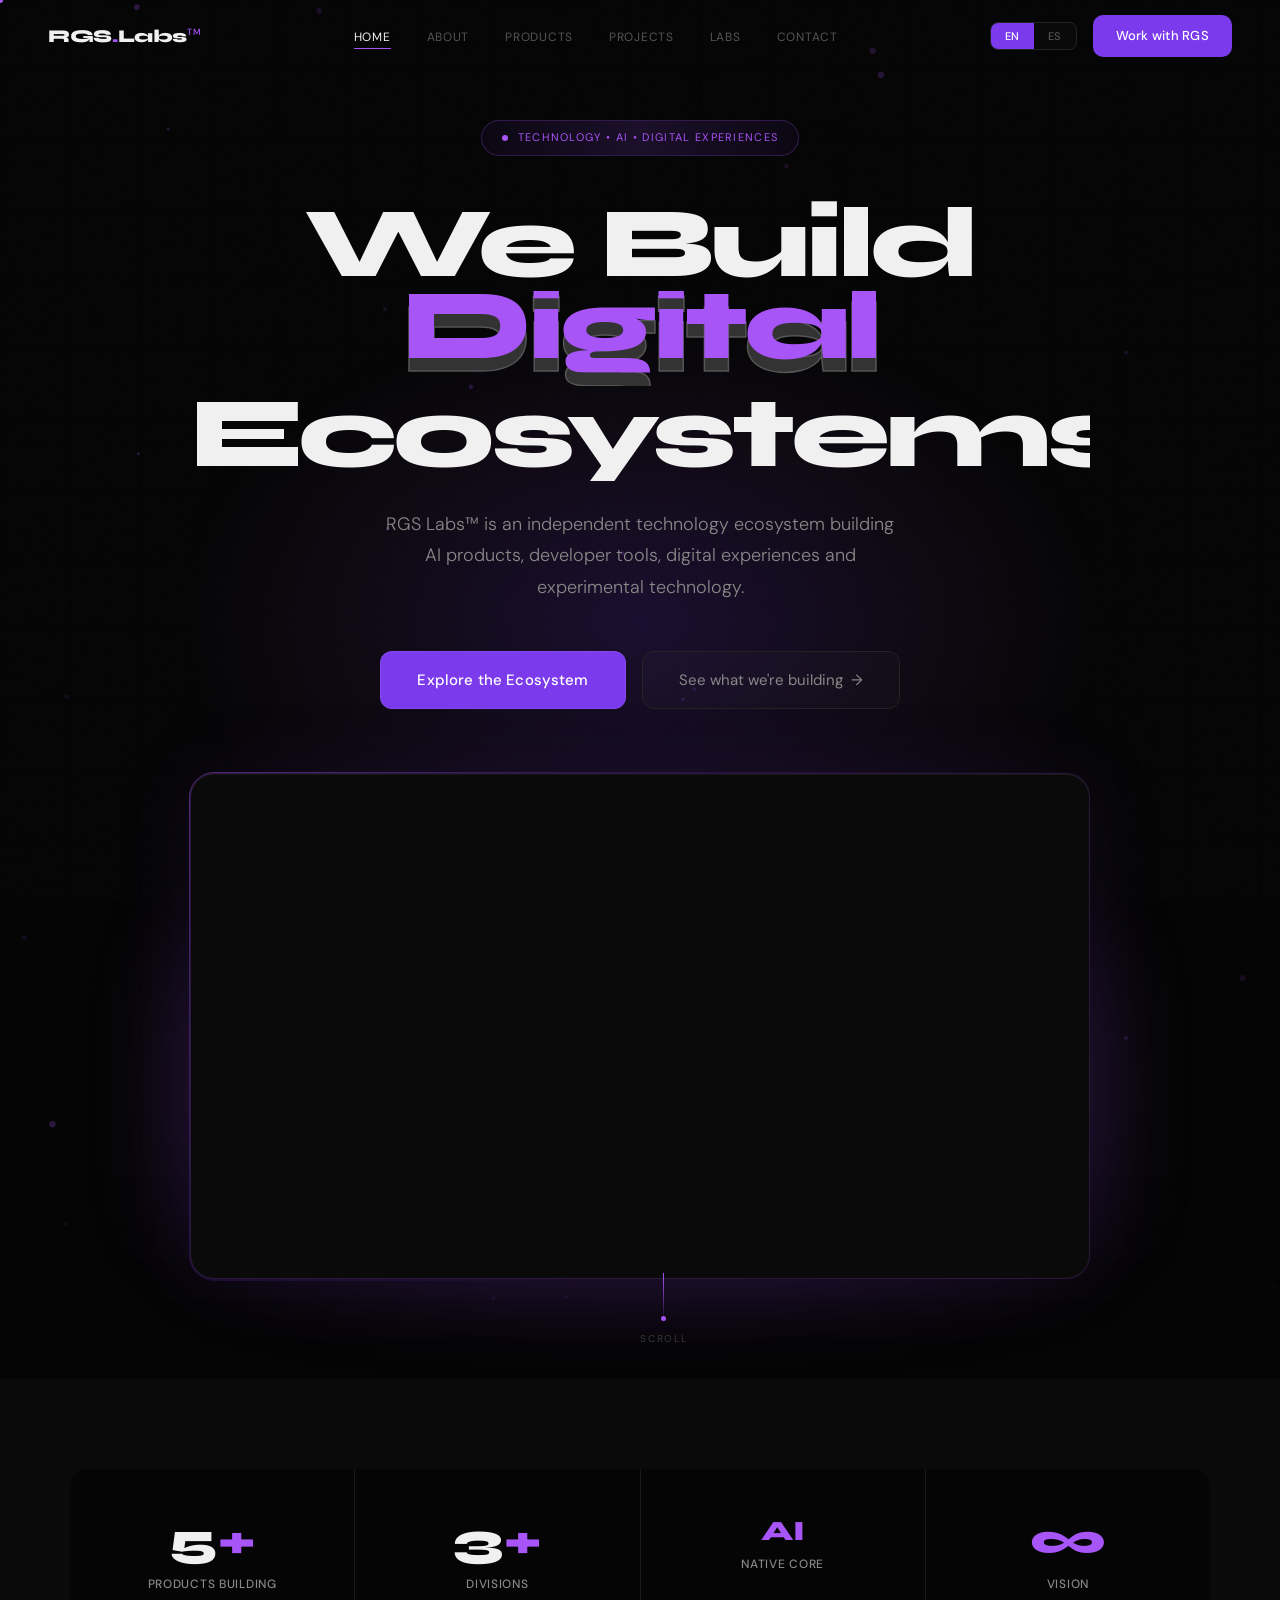
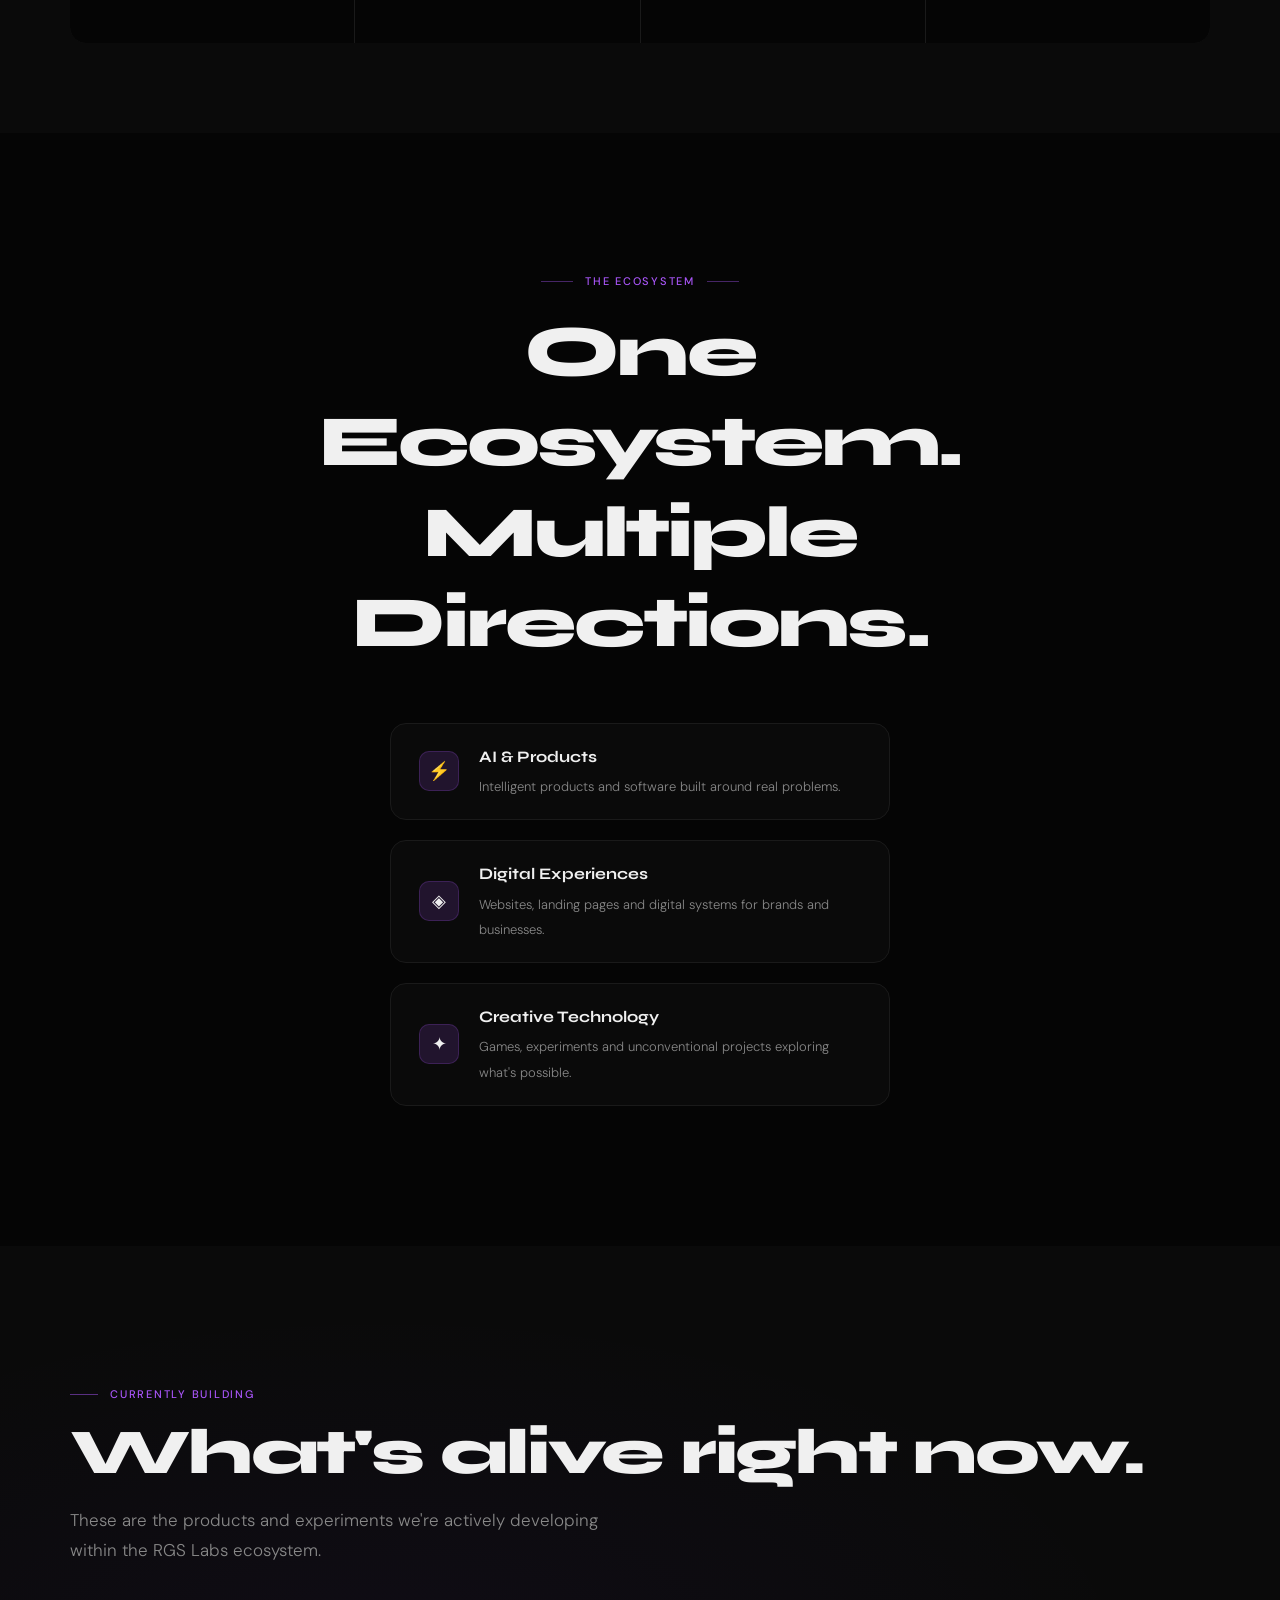
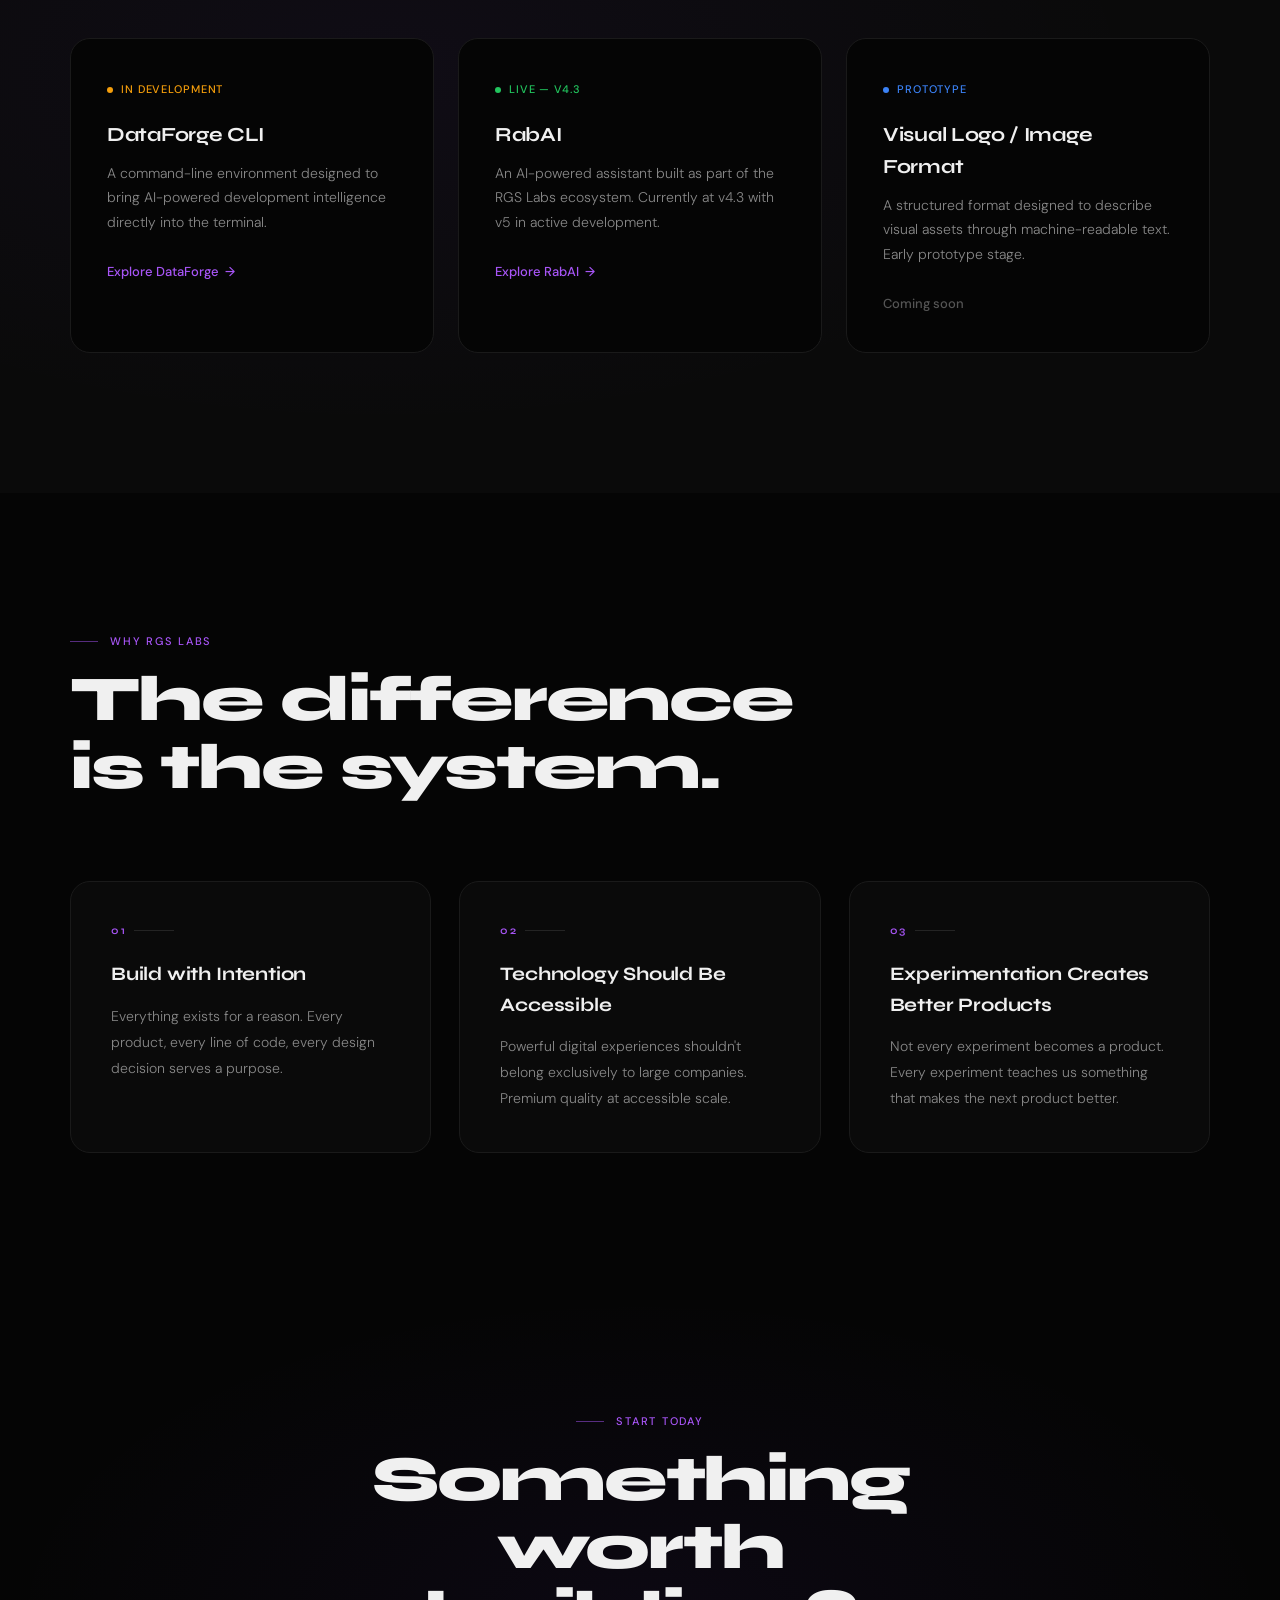
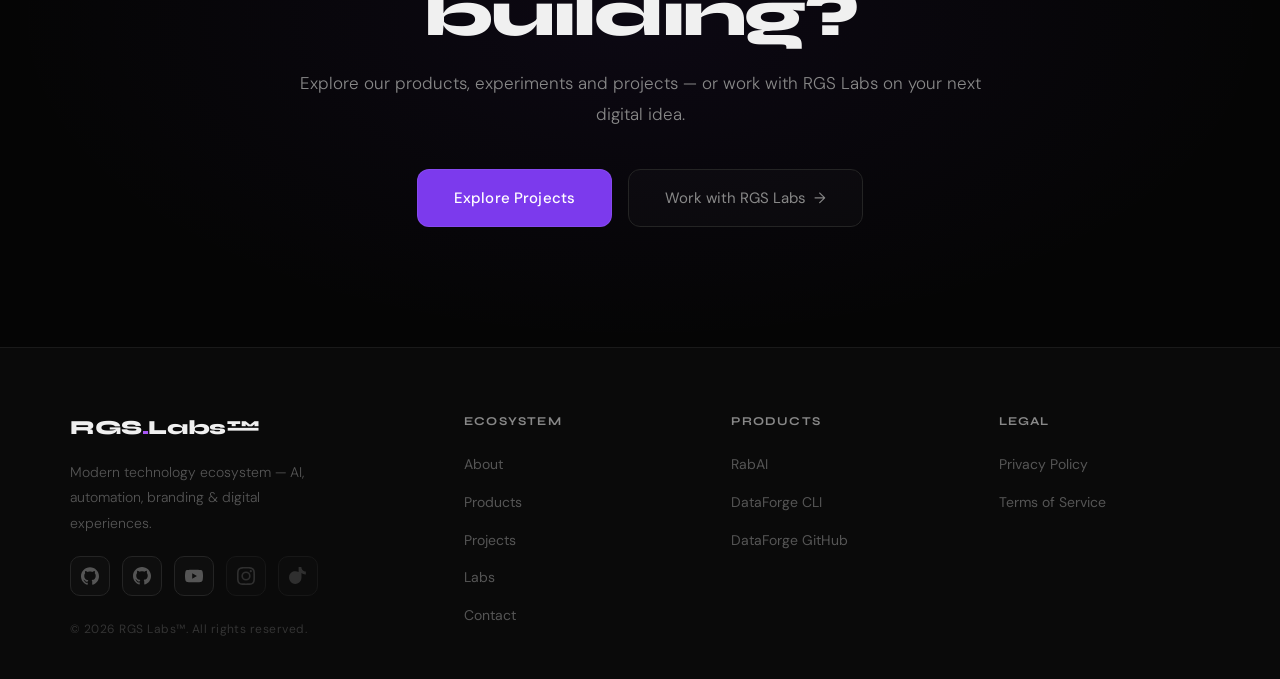
==== commit 0cf5a1de: "Add files via upload" ====
--- a/index.html
+++ b/index.html
@@ -4,197 +4,85 @@
 <meta charset="UTF-8"/>
 <meta name="viewport" content="width=device-width,initial-scale=1.0"/>
 <title>RGS Labs™ — Technology Ecosystem</title>
+<meta name="description" content="RGS Labs™ is an independent technology ecosystem building AI products, developer tools, digital experiences and experimental technology."/>
+<meta property="og:title" content="RGS Labs™ — Technology Ecosystem"/>
+<meta property="og:description" content="We build technology that moves ideas forward. AI products, developer tools, digital experiences and experimental systems."/>
+<meta property="og:type" content="website"/>
+<meta property="og:url" content="https://rgslabs.github.io/RGS-Labs/"/>
+<meta name="twitter:card" content="summary_large_image"/>
+<link rel="canonical" href="https://rgslabs.github.io/RGS-Labs/"/>
 <link href="https://fonts.googleapis.com/css2?family=Syne:wght@400;500;600;700;800&family=DM+Sans:opsz,wght@9..40,300;9..40,400;9..40,500&display=swap" rel="stylesheet"/>
+<link rel="stylesheet" href="styles.css"/>
 <style>
-*,*::before,*::after{box-sizing:border-box;margin:0;padding:0}
-:root{
-  --bg:#050505;--bg2:#0a0a0a;--bg3:#101010;--bg4:#161616;
-  --border:#1a1a1a;--border2:#242424;--border3:#303030;
-  --text:#efefef;--text2:#787878;--text3:#3d3d3d;--text4:#252525;
-  --purple:#a855f7;--purple2:#7c3aed;--purple3:rgba(124,58,237,.12);--purple4:rgba(168,85,247,.06);
-  --purple-glow:rgba(168,85,247,.18);
-  --font-h:'Syne',sans-serif;--font-b:'DM Sans',sans-serif;
-  --ease:cubic-bezier(.16,1,.3,1);
-}
-html{scroll-behavior:smooth}
-body{background:var(--bg);color:var(--text);font-family:var(--font-b);font-size:16px;line-height:1.6;overflow-x:hidden;cursor:none}
-body::before{content:'';position:fixed;inset:0;background-image:url("data:image/svg+xml,%3Csvg viewBox='0 0 256 256' xmlns='http://www.w3.org/2000/svg'%3E%3Cfilter id='n'%3E%3CfeTurbulence type='fractalNoise' baseFrequency='0.9' numOctaves='4' stitchTiles='stitch'/%3E%3C/filter%3E%3Crect width='100%25' height='100%25' filter='url(%23n)' opacity='0.03'/%3E%3C/svg%3E");opacity:.4;pointer-events:none;z-index:1;mix-blend-mode:overlay}
-.cursor-dot{position:fixed;width:6px;height:6px;background:var(--purple);border-radius:50%;pointer-events:none;z-index:9999;transform:translate(-50%,-50%);transition:width .2s var(--ease),height .2s var(--ease),background .2s;will-change:left,top}
-.cursor-dot.hover{width:10px;height:10px;background:#c084fc}
-.cursor-dot.clicking{width:4px;height:4px;opacity:.7}
-
-/* ── NAV ── */
-nav{position:fixed;top:0;left:0;right:0;z-index:200;padding:0 48px;height:68px;display:flex;align-items:center;justify-content:space-between;transition:all .4s var(--ease)}
-nav.scrolled{background:rgba(5,5,5,.92);backdrop-filter:blur(28px);border-bottom:1px solid var(--border)}
-.nav-logo{display:flex;align-items:center;gap:8px;text-decoration:none;cursor:none}
-.nav-logo-text{font-family:var(--font-h);font-size:18px;font-weight:800;color:var(--text);letter-spacing:-.02em}
-.nav-logo-text span{color:var(--purple)}
-.nav-logo-sup{font-size:10px;color:var(--purple);vertical-align:super;font-family:var(--font-b);font-weight:500}
-.nav-links{display:flex;gap:32px;list-style:none}
-.nav-links a{font-size:12px;font-weight:400;color:var(--text2);text-decoration:none;letter-spacing:.05em;text-transform:uppercase;transition:color .2s;cursor:none;position:relative}
-.nav-links a::after{content:'';position:absolute;bottom:-2px;left:0;width:0;height:1px;background:var(--purple);transition:width .3s var(--ease)}
-.nav-links a:hover,.nav-links a.active{color:var(--text)}
-.nav-links a:hover::after,.nav-links a.active::after{width:100%}
-.nav-links a.active{color:var(--text)}
-.nav-right{display:flex;align-items:center;gap:14px}
-.lang-toggle{display:flex;align-items:center;border:1px solid var(--border2);border-radius:8px;overflow:hidden;background:var(--bg2)}
-.lang-btn{font-size:11px;padding:5px 12px;border:none;background:transparent;color:var(--text3);cursor:pointer;font-family:var(--font-b);font-weight:500;letter-spacing:.04em;transition:all .25s}
-.lang-btn.active{background:var(--purple2);color:#fff}
-.nav-cta{background:var(--purple2);color:#fff;padding:9px 20px;border-radius:8px;font-size:13px;font-weight:500;text-decoration:none;font-family:var(--font-b);transition:all .25s;cursor:none;border:1px solid transparent;position:relative;overflow:hidden}
-.nav-cta::before{content:'';position:absolute;inset:0;background:rgba(255,255,255,.08);opacity:0;transition:opacity .2s}
-.nav-cta:hover::before{opacity:1}
-.nav-cta:hover{transform:translateY(-1px);box-shadow:0 8px 32px rgba(124,58,237,.4)}
-
-/* ── HERO ── */
-#hero{min-height:100vh;display:flex;flex-direction:column;align-items:center;justify-content:center;text-align:center;padding:100px 48px 80px;position:relative;overflow:hidden}
-#heroCanvas{position:absolute;inset:0;width:100%;height:100%;opacity:.5}
-.hero-ambient{position:absolute;top:40%;left:50%;transform:translate(-50%,-50%);width:800px;height:500px;background:radial-gradient(ellipse,rgba(124,58,237,.15),rgba(168,85,247,.05) 40%,transparent 70%);pointer-events:none;animation:ambientPulse 6s ease-in-out infinite}
-@keyframes ambientPulse{0%,100%{opacity:.6;transform:translate(-50%,-50%) scale(1)}50%{opacity:1;transform:translate(-50%,-50%) scale(1.08)}}
-.hero-content{position:relative;z-index:2}
-.hero-badge{display:inline-flex;align-items:center;gap:10px;border:1px solid rgba(168,85,247,.3);border-radius:100px;padding:7px 18px;font-size:11px;color:var(--purple);letter-spacing:.1em;text-transform:uppercase;margin-bottom:48px;background:rgba(124,58,237,.07);backdrop-filter:blur(8px)}
-.hero-badge-dot{width:5px;height:5px;border-radius:50%;background:var(--purple);animation:dotPulse 2.5s ease-in-out infinite}
-@keyframes dotPulse{0%,100%{box-shadow:0 0 0 0 rgba(168,85,247,.6)}70%{box-shadow:0 0 0 6px transparent}}
-.hero-title{font-family:var(--font-h);font-size:clamp(56px,8.5vw,108px);font-weight:800;line-height:.92;letter-spacing:-.04em;margin-bottom:32px}
-.hero-title .line{display:block;overflow:hidden}
-.hero-title .line-inner{display:block;transform:translateY(110%);animation:slideUp .8s var(--ease) forwards}
-.hero-title .line:nth-child(1) .line-inner{animation-delay:.1s}
-.hero-title .line:nth-child(2) .line-inner{animation-delay:.22s}
-.hero-title .line:nth-child(3) .line-inner{animation-delay:.34s}
-.hero-title em{font-style:normal;color:var(--text4);-webkit-text-stroke:1px var(--text3)}
-@keyframes slideUp{to{transform:translateY(0)}}
-.hero-sub{font-size:clamp(15px,1.7vw,18px);color:var(--text2);max-width:480px;line-height:1.7;margin:0 auto 56px;font-weight:300;opacity:0;animation:fadeIn .8s var(--ease) .5s forwards}
-@keyframes fadeIn{to{opacity:1}}
-.hero-actions{display:flex;gap:14px;flex-wrap:wrap;justify-content:center;opacity:0;animation:fadeIn .8s var(--ease) .65s forwards}
-.btn-primary{background:var(--purple2);color:#fff;padding:15px 34px;border-radius:10px;font-size:15px;font-weight:500;text-decoration:none;font-family:var(--font-b);transition:all .3s var(--ease);cursor:none;position:relative;overflow:hidden;border:1px solid rgba(255,255,255,.1)}
-.btn-primary::after{content:'';position:absolute;inset:0;background:linear-gradient(135deg,rgba(255,255,255,.1),transparent);opacity:0;transition:opacity .2s}
-.btn-primary:hover::after{opacity:1}
-.btn-primary:hover{transform:translateY(-2px);box-shadow:0 16px 48px rgba(124,58,237,.45)}
-.btn-ghost{border:1px solid var(--border2);color:var(--text2);padding:15px 34px;border-radius:10px;font-size:15px;text-decoration:none;font-family:var(--font-b);transition:all .3s var(--ease);cursor:none;background:rgba(255,255,255,.02)}
-.btn-ghost:hover{border-color:var(--border3);color:var(--text);background:rgba(255,255,255,.04);transform:translateY(-2px)}
-#heroVisual{position:relative;z-index:2;margin-top:72px;opacity:0;animation:fadeIn .8s var(--ease) .8s forwards;width:100%;max-width:900px}
-.video-rect-wrap{position:relative;border-radius:20px;overflow:visible}
-.video-rect-glow{position:absolute;inset:-40px;border-radius:32px;background:radial-gradient(ellipse 80% 60% at 50% 60%,rgba(124,58,237,.28),rgba(168,85,247,.1) 50%,transparent 80%);filter:blur(24px);animation:ambientPulse 5s ease-in-out infinite;z-index:0}
-.video-rect-border{position:absolute;inset:-1px;border-radius:21px;background:linear-gradient(135deg,rgba(168,85,247,.5),rgba(124,58,237,.2),transparent 60%);z-index:1;pointer-events:none}
-.video-rect-inner{position:relative;z-index:2;border-radius:20px;overflow:hidden;background:var(--bg2);aspect-ratio:16/9;border:1px solid rgba(168,85,247,.15)}
-.video-rect-inner iframe{width:100%;height:100%;border:none;display:block}
-.hero-scroll{position:absolute;bottom:40px;left:50%;transform:translateX(-50%);display:flex;flex-direction:column;align-items:center;gap:8px;z-index:2;opacity:0;animation:fadeIn .6s var(--ease) 1.2s forwards}
-.scroll-line{width:1px;height:40px;background:linear-gradient(to bottom,var(--purple),transparent);animation:scrollAnim 2s ease-in-out infinite}
-@keyframes scrollAnim{0%{transform:scaleY(0);transform-origin:top}50%{transform:scaleY(1);transform-origin:top}51%{transform:scaleY(1);transform-origin:bottom}100%{transform:scaleY(0);transform-origin:bottom}}
-.scroll-text{font-size:10px;letter-spacing:.15em;text-transform:uppercase;color:var(--text3)}
-
-/* ── REVEAL ── */
-.reveal{opacity:0;transform:translateY(32px);transition:opacity .8s var(--ease),transform .8s var(--ease)}
-.reveal.visible{opacity:1;transform:translateY(0)}
-.reveal-left{opacity:0;transform:translateX(-32px);transition:opacity .8s var(--ease),transform .8s var(--ease)}
-.reveal-left.visible{opacity:1;transform:translateX(0)}
-.reveal-right{opacity:0;transform:translateX(32px);transition:opacity .8s var(--ease),transform .8s var(--ease)}
-.reveal-right.visible{opacity:1;transform:translateX(0)}
-.reveal-scale{opacity:0;transform:scale(.95);transition:opacity .7s var(--ease),transform .7s var(--ease)}
-.reveal-scale.visible{opacity:1;transform:scale(1)}
-.stagger-1{transition-delay:.05s}.stagger-2{transition-delay:.12s}.stagger-3{transition-delay:.2s}.stagger-4{transition-delay:.28s}
-
-/* ── SECTIONS ── */
-section{padding:128px 48px;position:relative;z-index:2}
-.container{max-width:1100px;margin:0 auto}
-.sec-label{font-size:11px;letter-spacing:.14em;text-transform:uppercase;color:var(--purple);font-weight:500;margin-bottom:16px;display:flex;align-items:center;gap:10px}
-.sec-label::before{content:'';width:24px;height:1px;background:var(--purple);opacity:.6}
-.sec-title{font-family:var(--font-h);font-size:clamp(32px,4.5vw,56px);font-weight:800;line-height:1;letter-spacing:-.03em;color:var(--text);margin-bottom:20px}
-.sec-sub{font-size:17px;color:var(--text2);max-width:520px;line-height:1.7;font-weight:300}
-
-/* ── ECOSYSTEM ── */
-#ecosystem{background:var(--bg2)}
-.eco-cards{display:grid;grid-template-columns:repeat(3,1fr);gap:1px;background:var(--border);margin-top:72px}
-.eco-card{background:var(--bg);padding:44px 36px;transition:background .3s;position:relative;overflow:hidden}
-.eco-card::before{content:'';position:absolute;top:0;left:0;right:0;height:2px;background:linear-gradient(90deg,transparent,var(--purple),transparent);opacity:0;transition:opacity .4s}
-.eco-card:hover{background:var(--bg3)}
-.eco-card:hover::before{opacity:1}
-.eco-icon-wrap{width:44px;height:44px;border-radius:12px;background:var(--purple3);border:1px solid rgba(168,85,247,.2);display:flex;align-items:center;justify-content:center;margin-bottom:24px;font-size:20px;transition:all .3s}
-.eco-card:hover .eco-icon-wrap{background:rgba(124,58,237,.2);border-color:rgba(168,85,247,.4);transform:scale(1.05)}
-.eco-card-title{font-family:var(--font-h);font-size:19px;font-weight:700;color:var(--text);margin-bottom:12px;letter-spacing:-.015em}
-.eco-card-sub{font-size:14px;color:var(--text2);line-height:1.75;margin-bottom:20px;font-weight:300}
-.eco-tags{display:flex;flex-wrap:wrap;gap:7px}
-.eco-tag{font-size:11px;color:var(--text3);border:1px solid var(--border);border-radius:4px;padding:4px 10px;letter-spacing:.03em;transition:all .2s}
-.eco-tag.p{color:var(--purple);border-color:rgba(168,85,247,.25);background:var(--purple3)}
-.eco-card:hover .eco-tag.p{border-color:rgba(168,85,247,.45)}
-
-/* ── WHY ── */
-#why{background:var(--bg)}
-.why-grid{display:grid;grid-template-columns:repeat(3,1fr);gap:32px;margin-top:72px}
-.why-item{padding:36px;border:1px solid var(--border);border-radius:16px;transition:all .4s var(--ease);position:relative;overflow:hidden}
-.why-item::before{content:'';position:absolute;top:0;left:0;right:0;height:2px;background:linear-gradient(90deg,transparent,var(--purple),transparent);transform:scaleX(0);transition:transform .5s var(--ease)}
-.why-item:hover{border-color:var(--border2);background:var(--bg2);transform:translateY(-4px)}
-.why-item:hover::before{transform:scaleX(1)}
-.why-num{font-size:11px;color:var(--purple);font-family:var(--font-h);font-weight:600;letter-spacing:.12em;margin-bottom:18px}
-.why-title{font-family:var(--font-h);font-size:18px;font-weight:700;color:var(--text);margin-bottom:12px;letter-spacing:-.01em}
-.why-desc{font-size:13px;color:var(--text2);line-height:1.8;font-weight:300}
-
-/* ── STATS STRIP ── */
-#stats{background:var(--bg2);padding:80px 48px}
-.stats-strip{display:grid;grid-template-columns:repeat(4,1fr);gap:1px;background:var(--border);max-width:1100px;margin:0 auto}
-.stat-box{background:var(--bg);padding:40px 32px;transition:background .3s;text-align:center}
-.stat-box:hover{background:var(--bg3)}
-.stat-num{font-family:var(--font-h);font-size:44px;font-weight:800;color:var(--text);line-height:1;margin-bottom:8px}
-.stat-num span,.stat-accent{color:var(--purple)}
-.stat-label{font-size:12px;color:var(--text2);letter-spacing:.04em;text-transform:uppercase}
-
-/* ── CTA STRIP ── */
-#cta-strip{background:var(--bg);padding:100px 48px;text-align:center}
-.cta-strip-inner{max-width:700px;margin:0 auto}
-.cta-strip-inner .sec-title{margin-bottom:16px}
-.cta-strip-inner p{font-size:16px;color:var(--text2);margin-bottom:40px;font-weight:300;line-height:1.7}
-.cta-strip-inner .brief-note{font-size:13px;color:var(--text3);border:1px solid var(--border2);border-radius:10px;padding:16px 20px;margin-bottom:32px;line-height:1.7;text-align:left}
-.cta-strip-inner .brief-note strong{color:var(--text2);font-weight:500}
-
-/* ── FOOTER ── */
-footer{background:var(--bg2);border-top:1px solid var(--border);padding:52px 48px;position:relative;z-index:2}
-.footer-inner{max-width:1100px;margin:0 auto;display:grid;grid-template-columns:1.5fr 1fr 1fr 1fr;gap:48px}
-.footer-brand{display:flex;flex-direction:column;gap:14px}
-.footer-logo-text{font-family:var(--font-h);font-size:18px;font-weight:800;color:var(--text);letter-spacing:-.02em}
-.footer-logo-text span{color:var(--purple)}
-.footer-tagline{font-size:13px;color:var(--text3);line-height:1.7;max-width:200px}
-.footer-socials{display:flex;gap:10px;align-items:center}
-.social-link{width:36px;height:36px;border-radius:9px;border:1px solid var(--border2);background:var(--bg3);display:flex;align-items:center;justify-content:center;text-decoration:none;transition:all .3s var(--ease);position:relative;overflow:hidden}
-.social-link::before{content:'';position:absolute;inset:0;background:var(--purple3);opacity:0;transition:opacity .3s}
-.social-link:hover{border-color:rgba(168,85,247,.4);transform:translateY(-3px);box-shadow:0 8px 24px rgba(124,58,237,.25)}
-.social-link:hover::before{opacity:1}
-.social-link svg{width:16px;height:16px;fill:var(--text3);transition:fill .2s;position:relative;z-index:1}
-.social-link:hover svg{fill:var(--purple)}
-.footer-copy{font-size:11px;color:var(--text4);letter-spacing:.03em}
-.footer-col h4{font-family:var(--font-h);font-size:12px;font-weight:700;color:var(--text2);letter-spacing:.08em;text-transform:uppercase;margin-bottom:18px}
-.footer-col ul{list-style:none;display:flex;flex-direction:column;gap:10px}
-.footer-col ul a{font-size:13px;color:var(--text3);text-decoration:none;transition:color .2s;cursor:none}
-.footer-col ul a:hover{color:var(--text2)}
-
-/* ── LEGAL MODAL ── */
-.modal-overlay{position:fixed;inset:0;background:rgba(0,0,0,.94);z-index:500;display:flex;align-items:flex-start;justify-content:center;padding:40px 20px;opacity:0;pointer-events:none;transition:opacity .4s var(--ease);backdrop-filter:blur(12px)}
-.modal-overlay.active{opacity:1;pointer-events:all}
-.modal-box{background:var(--bg2);border:1px solid var(--border2);border-radius:20px;width:100%;max-width:700px;max-height:82vh;overflow-y:auto;padding:52px;transform:translateY(20px);transition:transform .4s var(--ease);scrollbar-width:thin;scrollbar-color:var(--border3) transparent}
-.modal-overlay.active .modal-box{transform:translateY(0)}
-.modal-header{display:flex;justify-content:space-between;align-items:flex-start;margin-bottom:36px}
-.modal-title{font-family:var(--font-h);font-size:24px;font-weight:800;color:var(--text);letter-spacing:-.025em}
-.modal-close{background:var(--bg3);border:1px solid var(--border2);color:var(--text2);width:38px;height:38px;border-radius:10px;cursor:pointer;font-size:16px;display:flex;align-items:center;justify-content:center;transition:all .2s;flex-shrink:0;margin-left:20px}
-.modal-close:hover{border-color:var(--purple);color:var(--purple)}
-.modal-section{margin-bottom:28px}
-.modal-section h3{font-size:11px;font-weight:600;color:var(--purple);letter-spacing:.1em;text-transform:uppercase;margin-bottom:12px}
-.modal-section p,.modal-section li{font-size:14px;color:var(--text2);line-height:1.85;font-weight:300}
-.modal-section ul{padding-left:16px}
-.modal-section li{margin-bottom:7px}
-.modal-divider{border:none;border-top:1px solid var(--border);margin:24px 0}
+/* ── HOME SPECIFIC ── */
+#hero{position:relative}
+#hero::after{content:'';position:absolute;bottom:0;left:0;right:0;height:200px;background:linear-gradient(to bottom,transparent,var(--bg));z-index:2;pointer-events:none}
+
+/* Pinned Ecosystem Section */
+#ecosystem-pinned{min-height:100vh;display:flex;align-items:center;justify-content:center;position:relative;overflow:hidden;background:var(--bg)}
+.eco-pinned-inner{text-align:center;max-width:900px;padding:0 48px;position:relative;z-index:2}
+.eco-pinned-label{font-size:11px;letter-spacing:.16em;text-transform:uppercase;color:var(--purple);font-weight:500;margin-bottom:24px;display:flex;align-items:center;justify-content:center;gap:12px}
+.eco-pinned-label::before,.eco-pinned-label::after{content:'';width:32px;height:1px;background:var(--purple);opacity:.4}
+.eco-pinned-title{font-family:var(--font-h);font-size:clamp(36px,6vw,72px);font-weight:800;line-height:1.05;letter-spacing:-.04em;margin-bottom:48px}
+.eco-pinned-title .word{display:inline-block;overflow:hidden}
+.eco-pinned-title .word-inner{display:inline-block;transform:translateY(100%);opacity:0;transition:all .8s var(--ease-out)}
+.eco-pinned-title.visible .word-inner{transform:translateY(0);opacity:1}
+.eco-pinned-title.visible .word:nth-child(1) .word-inner{transition-delay:.1s}
+.eco-pinned-title.visible .word:nth-child(2) .word-inner{transition-delay:.2s}
+.eco-pinned-title.visible .word:nth-child(3) .word-inner{transition-delay:.3s}
+.eco-pinned-title.visible .word:nth-child(4) .word-inner{transition-delay:.4s}
+.eco-directions{display:flex;flex-direction:column;gap:20px;max-width:500px;margin:0 auto}
+.eco-dir-item{display:flex;align-items:center;gap:20px;padding:20px 28px;border:1px solid var(--border);border-radius:16px;background:var(--bg2);transition:all .4s var(--ease-out);opacity:0;transform:translateX(-30px)}
+.eco-dir-item.visible{opacity:1;transform:translateX(0)}
+.eco-dir-item:nth-child(1).visible{transition-delay:.3s}
+.eco-dir-item:nth-child(2).visible{transition-delay:.45s}
+.eco-dir-item:nth-child(3).visible{transition-delay:.6s}
+.eco-dir-item:hover{border-color:var(--border3);background:var(--bg3);transform:translateX(8px)}
+.eco-dir-icon{width:40px;height:40px;border-radius:10px;background:var(--purple-glow);border:1px solid rgba(168,85,247,.2);display:flex;align-items:center;justify-content:center;font-size:18px;flex-shrink:0;transition:all .3s}
+.eco-dir-item:hover .eco-dir-icon{background:rgba(124,58,237,.2);border-color:rgba(168,85,247,.4);transform:scale(1.1)}
+.eco-dir-text{text-align:left}
+.eco-dir-text strong{font-family:var(--font-h);font-size:16px;font-weight:700;color:var(--text);display:block;margin-bottom:4px}
+.eco-dir-text span{font-size:13px;color:var(--text2);font-weight:300}
+
+/* Currently Building */
+#building{background:var(--bg2);position:relative}
+#building::before{content:'';position:absolute;inset:0;background:radial-gradient(ellipse at 30% 50%,rgba(124,58,237,.05),transparent 60%);pointer-events:none}
+.build-grid{display:grid;grid-template-columns:repeat(3,1fr);gap:24px;margin-top:72px}
+.build-card{background:var(--bg);border:1px solid var(--border);border-radius:20px;padding:36px;transition:all .5s var(--ease-out);position:relative;overflow:hidden;cursor:none}
+.build-card::before{content:'';position:absolute;top:0;left:0;right:0;height:2px;background:linear-gradient(90deg,transparent,var(--purple),transparent);opacity:0;transition:opacity .5s}
+.build-card::after{content:'';position:absolute;inset:0;background:radial-gradient(400px circle at var(--spotlight-x,50%) var(--spotlight-y,50%),rgba(168,85,247,.06),transparent 50%);opacity:0;transition:opacity .4s;pointer-events:none}
+.build-card:hover{border-color:var(--border2);background:var(--bg3);transform:translateY(-6px);box-shadow:0 24px 64px rgba(0,0,0,.4)}
+.build-card:hover::before{opacity:1}
+.build-card:hover::after{opacity:1}
+.build-status{display:inline-flex;align-items:center;gap:8px;font-size:11px;letter-spacing:.08em;text-transform:uppercase;margin-bottom:20px;font-weight:500}
+.build-status .dot{width:6px;height:6px;border-radius:50%;position:relative}
+.build-status .dot.pulse{animation:statusPulse 2s ease-in-out infinite}
+@keyframes statusPulse{0%,100%{box-shadow:0 0 0 0 currentColor}50%{box-shadow:0 0 0 5px transparent}}
+.build-status.live{color:#22c55e}
+.build-status.live .dot{background:#22c55e;color:#22c55e}
+.build-status.dev{color:#f59e0b}
+.build-status.dev .dot{background:#f59e0b;color:#f59e0b}
+.build-status.proto{color:#3b82f6}
+.build-status.proto .dot{background:#3b82f6;color:#3b82f6}
+.build-status.concept{color:var(--text3)}
+.build-status.concept .dot{background:var(--text3);color:var(--text3)}
+.build-card-title{font-family:var(--font-h);font-size:20px;font-weight:700;color:var(--text);margin-bottom:10px;letter-spacing:-.015em}
+.build-card-desc{font-size:14px;color:var(--text2);line-height:1.75;margin-bottom:24px;font-weight:300}
+.build-card-link{font-size:13px;color:var(--purple);text-decoration:none;display:inline-flex;align-items:center;gap:6px;transition:all .3s var(--ease-out);font-weight:500;position:relative}
+.build-card-link::after{content:'';position:absolute;bottom:-2px;left:0;width:0;height:1px;background:var(--purple);transition:width .3s var(--ease-out)}
+.build-card-link:hover::after{width:100%}
+.build-card-link .arrow{transition:transform .3s var(--ease-out)}
+.build-card-link:hover .arrow{transform:translateX(4px)}
 
 @media(max-width:900px){
-  nav{padding:0 20px}
-  .nav-links{display:none}
-  section{padding:80px 20px}
-  #stats{padding:60px 20px}
-  #cta-strip{padding:80px 20px}
-  .eco-cards,.why-grid,.stats-strip{grid-template-columns:1fr}
-  .footer-inner{grid-template-columns:1fr;gap:32px}
-  #heroVisual{max-width:100%}
+  .build-grid{grid-template-columns:1fr}
+  .eco-directions{max-width:100%}
 }
 </style>
 </head>
 <body>
 <div class="cursor-dot" id="cursorDot"></div>
+<div class="page-transition" id="pageTransition"><div class="page-transition-logo">RGS<span>.</span>Labs™</div></div>
 
 <div class="modal-overlay" id="modalOverlay" onclick="closeModal(event)">
   <div class="modal-box"><div class="modal-header"><div class="modal-title" id="modalTitle"></div><button class="modal-close" onclick="closeAllModals()">✕</button></div><div id="modalContent"></div></div>
@@ -202,25 +90,28 @@
 
 <nav id="mainNav">
   <a href="index.html" class="nav-logo">
-    <div class="nav-logo-text">RGS<span>.</span>Labs™</div>
+    <div class="nav-logo-text">RGS<span>.</span>Labs<sup class="nav-logo-sup">TM</sup></div>
   </a>
   <ul class="nav-links">
     <li><a href="index.html" class="active" data-en="Home" data-es="Inicio">Home</a></li>
-    <li><a href="about.html" data-en="About" data-es="Nosotros">About</a></li>
-    <li><a href="services.html" data-en="Services" data-es="Servicios">Services</a></li>
-    <li><a href="projects.html" data-en="Projects" data-es="Proyectos">Projects</a></li>
-    <li><a href="contact.html" data-en="Contact" data-es="Contacto">Contact</a></li>
+    <li><a href="about.html" data-en="About" data-es="About">About</a></li>
+    <li><a href="products.html" data-en="Products" data-es="Products">Products</a></li>
+    <li><a href="projects.html" data-en="Projects" data-es="Projects">Projects</a></li>
+    <li><a href="labs.html" data-en="Labs" data-es="Labs">Labs</a></li>
+    <li><a href="contact.html" data-en="Contact" data-es="Contact">Contact</a></li>
   </ul>
   <div class="nav-right">
     <div class="lang-toggle">
       <button class="lang-btn active" id="btnEN" onclick="setLang('en')">EN</button>
       <button class="lang-btn" id="btnES" onclick="setLang('es')">ES</button>
     </div>
-    <a href="contact.html" class="nav-cta" data-en="Start a Project" data-es="Iniciar Proyecto">Start a Project</a>
+    <a href="https://rgslabs.github.io/RGS-Labs-Landing-Page/" class="nav-cta" target="_blank" rel="noopener" data-en="Work with RGS" data-es="Work with RGS">Work with RGS</a>
   </div>
 </nav>
 
-<!-- HERO -->
+<!-- ════════════════════════════════════════
+     HERO — CINEMATOGRAPHIC ENTRANCE
+     ════════════════════════════════════════ -->
 <section id="hero">
   <canvas id="heroCanvas"></canvas>
   <div class="hero-ambient"></div>
@@ -228,13 +119,13 @@
     <div class="hero-badge"><span class="hero-badge-dot"></span><span data-en="Technology • AI • Digital Experiences" data-es="Tecnología • IA • Experiencias Digitales">Technology • AI • Digital Experiences</span></div>
     <h1 class="hero-title">
       <span class="line"><span class="line-inner" data-en="We Build" data-es="Construimos">We Build</span></span>
-      <span class="line"><span class="line-inner"><em data-en="Digital" data-es="Ecosistemas">Digital</em></span></span>
+      <span class="line"><span class="line-inner"><em data-text="Digital" data-en="Digital" data-es="Ecosistemas">Digital</em></span></span>
       <span class="line"><span class="line-inner" data-en="Ecosystems." data-es="Digitales.">Ecosystems.</span></span>
     </h1>
-    <p class="hero-sub" data-en="RGS Labs™ is a modern technology studio — AI, automation, premium branding and digital experiences built to last." data-es="RGS Labs™ es un estudio tecnológico moderno — IA, automatización, branding premium y experiencias digitales construidas para perdurar.">RGS Labs™ is a modern technology studio — AI, automation, premium branding and digital experiences built to last.</p>
+    <p class="hero-sub" data-en="RGS Labs™ is an independent technology ecosystem building AI products, developer tools, digital experiences and experimental technology." data-es="RGS Labs™ es un ecosistema tecnológico independiente que construye productos de IA, herramientas para desarrolladores, experiencias digitales y tecnología experimental.">RGS Labs™ is an independent technology ecosystem building AI products, developer tools, digital experiences and experimental technology.</p>
     <div class="hero-actions">
-      <a href="contact.html" class="btn-primary" data-en="Start a Project" data-es="Iniciar Proyecto">Start a Project</a>
-      <a href="projects.html" class="btn-ghost" data-en="See Our Work →" data-es="Ver Proyectos →">See Our Work →</a>
+      <a href="products.html" class="btn-primary" data-en="Explore the Ecosystem" data-es="Explorar el Ecosistema">Explore the Ecosystem</a>
+      <a href="projects.html" class="btn-ghost" data-en="See what we're building →" data-es="Ver lo que construimos →">See what we're building <span class="btn-arrow">→</span></a>
     </div>
   </div>
   <div id="heroVisual">
@@ -242,83 +133,139 @@
       <div class="video-rect-glow"></div>
       <div class="video-rect-border"></div>
       <div class="video-rect-inner">
-        <iframe src="https://www.youtube.com/embed/gI4Nw-c6kk4?autoplay=1&mute=1&loop=1&playlist=gI4Nw-c6kk4&controls=0&showinfo=0&rel=0&modestbranding=1&playsinline=1" allow="autoplay; encrypted-media" allowfullscreen></iframe>
+        <iframe src="https://www.youtube.com/embed/gI4Nw-c6kk4?autoplay=1&mute=1&loop=1&playlist=gI4Nw-c6kk4&controls=0&showinfo=0&rel=0&modestbranding=1&playsinline=1" allow="autoplay; encrypted-media" allowfullscreen loading="lazy"></iframe>
       </div>
     </div>
   </div>
   <div class="hero-scroll"><div class="scroll-line"></div><span class="scroll-text">Scroll</span></div>
 </section>
 
-<!-- STATS -->
+<!-- ════════════════════════════════════════
+     STATS STRIP
+     ════════════════════════════════════════ -->
 <section id="stats">
   <div class="stats-strip">
-    <div class="stat-box reveal stagger-1"><div class="stat-num">5<span>+</span></div><div class="stat-label" data-en="Services" data-es="Servicios">Services</div></div>
-    <div class="stat-box reveal stagger-2"><div class="stat-num">3<span>+</span></div><div class="stat-label" data-en="Divisions" data-es="Divisiones">Divisions</div></div>
-    <div class="stat-box reveal stagger-3"><div class="stat-num stat-accent" style="font-size:28px">AI</div><div class="stat-label" data-en="Powered Products" data-es="Productos con IA">Powered Products</div></div>
-    <div class="stat-box reveal stagger-4"><div class="stat-num stat-accent">∞</div><div class="stat-label" data-en="Vision" data-es="Visión">Vision</div></div>
-  </div>
-</section>
-
-<!-- ECOSYSTEM -->
-<section id="ecosystem">
+    <div class="stat-box reveal stagger-1 spotlight-card"><div class="stat-num">5<span>+</span></div><div class="stat-label" data-en="Products Building" data-es="Productos en Desarrollo">Products Building</div></div>
+    <div class="stat-box reveal stagger-2 spotlight-card"><div class="stat-num">3<span>+</span></div><div class="stat-label" data-en="Divisions" data-es="Divisiones">Divisions</div></div>
+    <div class="stat-box reveal stagger-3 spotlight-card"><div class="stat-num stat-accent" style="font-size:28px">AI</div><div class="stat-label" data-en="Native Core" data-es="Núcleo Nativo">Native Core</div></div>
+    <div class="stat-box reveal stagger-4 spotlight-card"><div class="stat-num stat-accent">∞</div><div class="stat-label" data-en="Vision" data-es="Visión">Vision</div></div>
+  </div>
+</section>
+
+<!-- ════════════════════════════════════════
+     PINNED ECOSYSTEM — ONE ECOSYSTEM, MULTIPLE DIRECTIONS
+     ════════════════════════════════════════ -->
+<section id="ecosystem-pinned">
+  <div class="eco-pinned-inner">
+    <div class="eco-pinned-label" data-en="The Ecosystem" data-es="El Ecosistema">The Ecosystem</div>
+    <h2 class="eco-pinned-title reveal" id="ecoPinnedTitle">
+      <span class="word"><span class="word-inner">One</span></span>
+      <span class="word"><span class="word-inner">Ecosystem.</span></span>
+      <span class="word"><span class="word-inner">Multiple</span></span>
+      <span class="word"><span class="word-inner">Directions.</span></span>
+    </h2>
+    <div class="eco-directions">
+      <div class="eco-dir-item reveal stagger-1">
+        <div class="eco-dir-icon">⚡</div>
+        <div class="eco-dir-text">
+          <strong data-en="AI & Products" data-es="IA y Productos">AI & Products</strong>
+          <span data-en="Intelligent products and software built around real problems." data-es="Productos inteligentes y software construido alrededor de problemas reales.">Intelligent products and software built around real problems.</span>
+        </div>
+      </div>
+      <div class="eco-dir-item reveal stagger-2">
+        <div class="eco-dir-icon">◈</div>
+        <div class="eco-dir-text">
+          <strong data-en="Digital Experiences" data-es="Experiencias Digitales">Digital Experiences</strong>
+          <span data-en="Websites, landing pages and digital systems for brands and businesses." data-es="Sitios web, landing pages y sistemas digitales para marcas y negocios.">Websites, landing pages and digital systems for brands and businesses.</span>
+        </div>
+      </div>
+      <div class="eco-dir-item reveal stagger-3">
+        <div class="eco-dir-icon">✦</div>
+        <div class="eco-dir-text">
+          <strong data-en="Creative Technology" data-es="Tecnología Creativa">Creative Technology</strong>
+          <span data-en="Games, experiments and unconventional projects exploring what's possible." data-es="Juegos, experimentos y proyectos poco convencionales explorando lo posible.">Games, experiments and unconventional projects exploring what's possible.</span>
+        </div>
+      </div>
+    </div>
+  </div>
+</section>
+
+<!-- ════════════════════════════════════════
+     CURRENTLY BUILDING
+     ════════════════════════════════════════ -->
+<section id="building">
   <div class="container">
-    <div class="sec-label reveal" data-en="The Ecosystem" data-es="El Ecosistema">The Ecosystem</div>
-    <h2 class="sec-title reveal" data-en="Three divisions.<br>One vision." data-es="Tres divisiones.<br>Una visión.">Three divisions.<br>One vision.</h2>
-    <p class="sec-sub reveal" data-en="RGS Labs™ operates through three focused divisions, each part of a larger technological ecosystem." data-es="RGS Labs™ opera a través de tres divisiones enfocadas, cada una parte de un ecosistema tecnológico mayor.">RGS Labs™ operates through three focused divisions, each part of a larger technological ecosystem.</p>
-    <div class="eco-cards">
-      <div class="eco-card reveal stagger-1">
-        <div class="eco-icon-wrap">⚡</div>
-        <div class="eco-card-title" data-en="Digital Services" data-es="Servicios Digitales">Digital Services</div>
-        <div class="eco-card-sub" data-en="Premium websites, landing pages, branding and digital automation for modern businesses." data-es="Sitios web premium, landing pages, branding y automatización digital para negocios modernos.">Premium websites, landing pages, branding and digital automation for modern businesses.</div>
-        <div class="eco-tags"><span class="eco-tag p">Websites</span><span class="eco-tag">Branding</span><span class="eco-tag">Automation</span><span class="eco-tag">AI Bots</span></div>
-      </div>
-      <div class="eco-card reveal stagger-2">
-        <div class="eco-icon-wrap">🤖</div>
-        <div class="eco-card-title" data-en="AI Products" data-es="Productos de IA">AI Products</div>
-        <div class="eco-card-sub" data-en="RabAI, LUNA and future SaaS tools built to leverage the power of artificial intelligence." data-es="RabAI, LUNA y futuras herramientas SaaS para aprovechar el poder de la inteligencia artificial.">RabAI, LUNA and future SaaS tools built to leverage the power of artificial intelligence.</div>
-        <div class="eco-tags"><span class="eco-tag p">RabAI</span><span class="eco-tag p">LUNA</span><span class="eco-tag">SaaS</span><span class="eco-tag">NLP</span></div>
-      </div>
-      <div class="eco-card reveal stagger-3">
-        <div class="eco-icon-wrap">✦</div>
-        <div class="eco-card-title" data-en="Creative Projects" data-es="Proyectos Creativos">Creative Projects</div>
-        <div class="eco-card-sub" data-en="Games, experimental work and creative explorations pushing the boundaries of digital art and technology." data-es="Juegos, trabajo experimental y exploraciones creativas que empujan los límites del arte digital.">Games, experimental work and creative explorations pushing the boundaries of digital art and technology.</div>
-        <div class="eco-tags"><span class="eco-tag p">Talk to the Hand</span><span class="eco-tag">Games</span><span class="eco-tag">Experimental</span></div>
-      </div>
-    </div>
-  </div>
-</section>
-
-<!-- WHY -->
+    <div class="sec-label reveal" data-en="Currently Building" data-es="En Construcción">Currently Building</div>
+    <h2 class="sec-title reveal" data-en="What's alive right now." data-es="Lo que está vivo ahora.">What's alive right now.</h2>
+    <p class="sec-sub reveal" data-en="These are the products and experiments we're actively developing within the RGS Labs ecosystem." data-es="Estos son los productos y experimentos que estamos desarrollando activamente dentro del ecosistema RGS Labs.">These are the products and experiments we're actively developing within the RGS Labs ecosystem.</p>
+    <div class="build-grid">
+      <div class="build-card reveal stagger-1 spotlight-card">
+        <div class="build-status dev"><span class="dot pulse"></span><span data-en="IN DEVELOPMENT" data-es="EN DESARROLLO">IN DEVELOPMENT</span></div>
+        <div class="build-card-title">DataForge CLI</div>
+        <div class="build-card-desc" data-en="A command-line environment designed to bring AI-powered development intelligence directly into the terminal." data-es="Un entorno de línea de comandos diseñado para llevar inteligencia de desarrollo impulsada por IA directamente a la terminal.">A command-line environment designed to bring AI-powered development intelligence directly into the terminal.</div>
+        <a href="https://rabbitgamesdev.github.io/DataForge-CLI_Website/" target="_blank" rel="noopener" class="build-card-link" data-en="Explore DataForge →" data-es="Explorar DataForge →">Explore DataForge <span class="arrow">→</span></a>
+      </div>
+      <div class="build-card reveal stagger-2 spotlight-card">
+        <div class="build-status live"><span class="dot pulse"></span><span data-en="LIVE — v4.3" data-es="EN VIVO — v4.3">LIVE — v4.3</span></div>
+        <div class="build-card-title">RabAI</div>
+        <div class="build-card-desc" data-en="An AI-powered assistant built as part of the RGS Labs ecosystem. Currently at v4.3 with v5 in active development." data-es="Un asistente impulsado por IA construido como parte del ecosistema RGS Labs. Actualmente en v4.3 con v5 en desarrollo activo.">An AI-powered assistant built as part of the RGS Labs ecosystem. Currently at v4.3 with v5 in active development.</div>
+        <a href="https://rab-ai-repository.vercel.app/" target="_blank" rel="noopener" class="build-card-link" data-en="Explore RabAI →" data-es="Explorar RabAI →">Explore RabAI <span class="arrow">→</span></a>
+      </div>
+      <div class="build-card reveal stagger-3 spotlight-card">
+        <div class="build-status proto"><span class="dot"></span><span data-en="PROTOTYPE" data-es="PROTOTIPO">PROTOTYPE</span></div>
+        <div class="build-card-title">Visual Logo / Image Format</div>
+        <div class="build-card-desc" data-en="A structured format designed to describe visual assets through machine-readable text. Early prototype stage." data-es="Un formato estructurado diseñado para describir activos visuales a través de texto legible por máquinas. Etapa temprana de prototipo.">A structured format designed to describe visual assets through machine-readable text. Early prototype stage.</div>
+        <span class="build-card-link" style="color:var(--text3);cursor:default" data-en="Coming soon" data-es="Próximamente">Coming soon</span>
+      </div>
+    </div>
+  </div>
+</section>
+
+<!-- ════════════════════════════════════════
+     WHY RGS LABS
+     ════════════════════════════════════════ -->
 <section id="why">
   <div class="container">
     <div class="sec-label reveal" data-en="Why RGS Labs" data-es="Por qué RGS Labs">Why RGS Labs</div>
-    <h2 class="sec-title reveal" data-en="The difference<br>is the experience." data-es="La diferencia<br>es la experiencia.">The difference<br>is the experience.</h2>
+    <h2 class="sec-title reveal" data-en="The difference<br>is the system." data-es="La diferencia<br>es el sistema.">The difference<br>is the system.</h2>
     <div class="why-grid">
-      <div class="why-item reveal stagger-1"><div class="why-num">01</div><div class="why-title" data-en="Emotional Branding" data-es="Branding Emocional">Emotional Branding</div><div class="why-desc" data-en="We don't just design — we craft perception. Every pixel is intentional, every choice builds authority and trust." data-es="No solo diseñamos — creamos percepción. Cada píxel es intencional, cada decisión construye autoridad y confianza.">We don't just design — we craft perception. Every pixel is intentional, every choice builds authority and trust.</div></div>
-      <div class="why-item reveal stagger-2"><div class="why-num">02</div><div class="why-title" data-en="AI-Native Thinking" data-es="Pensamiento Nativo en IA">AI-Native Thinking</div><div class="why-desc" data-en="Artificial intelligence isn't a feature we add on — it's built into our methodology, tools and products from day one." data-es="La IA no es algo que agregamos — está integrada en nuestra metodología, herramientas y productos desde el primer día.">Artificial intelligence isn't a feature we add on — it's built into our methodology, tools and products from day one.</div></div>
-      <div class="why-item reveal stagger-3"><div class="why-num">03</div><div class="why-title" data-en="Premium at Scale" data-es="Premium Accesible">Premium at Scale</div><div class="why-desc" data-en="Agency-quality results at accessible prices. Premium digital presence shouldn't be a privilege of big budgets." data-es="Resultados de agencia a precios accesibles. La presencia digital premium no debería ser privilegio de grandes presupuestos.">Agency-quality results at accessible prices. Premium digital presence shouldn't be a privilege of big budgets.</div></div>
-    </div>
-  </div>
-</section>
-
-<!-- CTA STRIP -->
+      <div class="why-item reveal stagger-1 spotlight-card">
+        <div class="why-num">01</div>
+        <div class="why-title" data-en="Build with Intention" data-es="Construir con Intención">Build with Intention</div>
+        <div class="why-desc" data-en="Everything exists for a reason. Every product, every line of code, every design decision serves a purpose." data-es="Todo existe por una razón. Cada producto, cada línea de código, cada decisión de diseño sirve a un propósito.">Everything exists for a reason. Every product, every line of code, every design decision serves a purpose.</div>
+      </div>
+      <div class="why-item reveal stagger-2 spotlight-card">
+        <div class="why-num">02</div>
+        <div class="why-title" data-en="Technology Should Be Accessible" data-es="La Tecnología Debe Ser Accesible">Technology Should Be Accessible</div>
+        <div class="why-desc" data-en="Powerful digital experiences shouldn't belong exclusively to large companies. Premium quality at accessible scale." data-es="Las experiencias digitales poderosas no deberían pertenecer exclusivamente a grandes empresas. Calidad premium a escala accesible.">Powerful digital experiences shouldn't belong exclusively to large companies. Premium quality at accessible scale.</div>
+      </div>
+      <div class="why-item reveal stagger-3 spotlight-card">
+        <div class="why-num">03</div>
+        <div class="why-title" data-en="Experimentation Creates Better Products" data-es="La Experimentación Crea Mejores Productos">Experimentation Creates Better Products</div>
+        <div class="why-desc" data-en="Not every experiment becomes a product. Every experiment teaches us something that makes the next product better." data-es="No todo experimento se convierte en producto. Cada experimento nos enseña algo que hace el siguiente producto mejor.">Not every experiment becomes a product. Every experiment teaches us something that makes the next product better.</div>
+      </div>
+    </div>
+  </div>
+</section>
+
+<!-- ════════════════════════════════════════
+     CTA STRIP
+     ════════════════════════════════════════ -->
 <section id="cta-strip">
   <div class="cta-strip-inner">
     <div class="sec-label reveal" style="justify-content:center" data-en="Start Today" data-es="Empieza Hoy">Start Today</div>
-    <h2 class="sec-title reveal" data-en="Ready to build<br>something real?" data-es="¿Listo para construir<br>algo real?">Ready to build<br>something real?</h2>
-    <p class="reveal" data-en="Every project at RGS Labs™ starts with a complete PDF brief. It ensures we deliver exactly what your brand needs — nothing generic, everything intentional." data-es="Cada proyecto en RGS Labs™ comienza con un brief en PDF completo. Esto nos asegura entregar exactamente lo que tu marca necesita — nada genérico, todo intencional.">Every project at RGS Labs™ starts with a complete PDF brief. It ensures we deliver exactly what your brand needs — nothing generic, everything intentional.</p>
-    <div class="brief-note reveal">
-      <strong data-en="📋 PDF Brief Required:" data-es="📋 Brief en PDF Requerido:">📋 PDF Brief Required:</strong>
-      <span data-en=" To ensure the highest quality results, all clients must provide a complete PDF brief containing project goals, references, content, assets and requirements before development begins." data-es=" Para garantizar los mejores resultados, todos los clientes deben proporcionar un brief en PDF completo con objetivos, referencias, contenido, assets y requisitos antes de iniciar el desarrollo."> To ensure the highest quality results, all clients must provide a complete PDF brief containing project goals, references, content, assets and requirements before development begins.</span>
-    </div>
+    <h2 class="sec-title reveal" data-en="Something worth<br>building?" data-es="¿Algo que valga<br>la pena construir?">Something worth<br>building?</h2>
+    <p class="reveal" data-en="Explore our products, experiments and projects — or work with RGS Labs on your next digital idea." data-es="Explora nuestros productos, experimentos y proyectos — o trabaja con RGS Labs en tu próxima idea digital.">Explore our products, experiments and projects — or work with RGS Labs on your next digital idea.</p>
     <div class="hero-actions reveal">
-      <a href="contact.html" class="btn-primary" data-en="Start a Project" data-es="Iniciar Proyecto">Start a Project</a>
-      <a href="services.html" class="btn-ghost" data-en="View Services →" data-es="Ver Servicios →">View Services →</a>
-    </div>
-  </div>
-</section>
-
-<!-- FOOTER -->
+      <a href="projects.html" class="btn-primary" data-en="Explore Projects" data-es="Explorar Proyectos">Explore Projects</a>
+      <a href="https://rgslabs.github.io/RGS-Labs-Landing-Page/" target="_blank" rel="noopener" class="btn-ghost" data-en="Work with RGS Labs →" data-es="Trabajar con RGS Labs →">Work with RGS Labs <span class="btn-arrow">→</span></a>
+    </div>
+  </div>
+</section>
+
+<!-- ════════════════════════════════════════
+     FOOTER
+     ════════════════════════════════════════ -->
 <footer>
   <div class="footer-inner">
     <div class="footer-brand">
@@ -326,101 +273,52 @@
       <div class="footer-tagline" data-en="Modern technology ecosystem — AI, automation, branding & digital experiences." data-es="Ecosistema tecnológico moderno — IA, automatización, branding y experiencias digitales.">Modern technology ecosystem — AI, automation, branding & digital experiences.</div>
       <div class="footer-socials">
         <a href="https://github.com/RabbitGamesDev" target="_blank" rel="noopener" class="social-link" title="GitHub"><svg viewBox="0 0 24 24"><path d="M12 .297c-6.63 0-12 5.373-12 12 0 5.303 3.438 9.8 8.205 11.385.6.113.82-.258.82-.577 0-.285-.01-1.04-.015-2.04-3.338.724-4.042-1.61-4.042-1.61C4.422 18.07 3.633 17.7 3.633 17.7c-1.087-.744.084-.729.084-.729 1.205.084 1.838 1.236 1.838 1.236 1.07 1.835 2.809 1.305 3.495.998.108-.776.417-1.305.76-1.605-2.665-.3-5.466-1.332-5.466-5.93 0-1.31.465-2.38 1.235-3.22-.135-.303-.54-1.523.105-3.176 0 0 1.005-.322 3.3 1.23.96-.267 1.98-.399 3-.405 1.02.006 2.04.138 3 .405 2.28-1.552 3.285-1.23 3.285-1.23.645 1.653.24 2.873.12 3.176.765.84 1.23 1.91 1.23 3.22 0 4.61-2.805 5.625-5.475 5.92.42.36.81 1.096.81 2.22 0 1.606-.015 2.896-.015 3.286 0 .315.21.69.825.57C20.565 22.092 24 17.592 24 12.297c0-6.627-5.373-12-12-12"/></svg></a>
+        <a href="https://github.com/RGSLabs" target="_blank" rel="noopener" class="social-link" title="GitHub Clients"><svg viewBox="0 0 24 24"><path d="M12 0c-6.626 0-12 5.373-12 12 0 5.302 3.438 9.8 8.207 11.387.599.111.793-.261.793-.577v-2.234c-3.338.726-4.033-1.416-4.033-1.416-.546-1.387-1.333-1.756-1.333-1.756-1.089-.745.083-.729.083-.729 1.205.084 1.839 1.237 1.839 1.237 1.07 1.834 2.807 1.304 3.492.997.107-.775.418-1.305.762-1.604-2.665-.305-5.467-1.334-5.467-5.931 0-1.311.469-2.381 1.236-3.221-.124-.303-.535-1.524.117-3.176 0 0 1.008-.322 3.301 1.23.957-.276 1.983-.413 3.005-.413s2.048.137 3.006.413c2.29-1.552 3.297-1.23 3.297-1.23.653 1.653.242 2.874.118 3.176.77.84 1.235 1.911 1.235 3.221 0 4.609-2.807 5.624-5.479 5.921.43.372.823 1.102.823 2.222v3.293c0 .319.192.694.801.576 4.765-1.589 8.199-6.086 8.199-11.386 0-6.627-5.373-12-12-12z"/></svg></a>
         <a href="https://www.youtube.com/@RGS_Labs" target="_blank" rel="noopener" class="social-link" title="YouTube"><svg viewBox="0 0 24 24"><path d="M23.495 6.205a3.007 3.007 0 0 0-2.088-2.088c-1.87-.501-9.396-.501-9.396-.501s-7.507-.01-9.396.501A3.007 3.007 0 0 0 .527 6.205a31.247 31.247 0 0 0-.522 5.805 31.247 31.247 0 0 0 .522 5.783 3.007 3.007 0 0 0 2.088 2.088c1.868.502 9.396.502 9.396.502s7.506 0 9.396-.502a3.007 3.007 0 0 0 2.088-2.088 31.247 31.247 0 0 0 .5-5.783 31.247 31.247 0 0 0-.5-5.805zM9.609 15.601V8.408l6.264 3.602z"/></svg></a>
-        <a href="https://gamejolt.com/@RGS_Labs" target="_blank" rel="noopener" class="social-link" title="GameJolt"><svg viewBox="0 0 24 24"><path d="M12 0C5.373 0 0 5.373 0 12s5.373 12 12 12 12-5.373 12-12S18.627 0 12 0zm.5 17.5h-8v-7h8v7zm0-9h-8v-2h8v2zm5 9h-3v-4h-2v4h-1v-6h6v6zm0-8h-6v-3h6v3z"/></svg></a>
+        <a href="#" class="social-link" title="Instagram (coming soon)" style="opacity:.5"><svg viewBox="0 0 24 24"><path d="M12 2.163c3.204 0 3.584.012 4.85.07 3.252.148 4.771 1.691 4.919 4.919.058 1.265.069 1.645.069 4.849 0 3.205-.012 3.584-.069 4.849-.149 3.225-1.664 4.771-4.919 4.919-1.266.058-1.644.07-4.85.07-3.204 0-3.584-.012-4.849-.07-3.26-.149-4.771-1.699-4.919-4.92-.058-1.265-.07-1.644-.07-4.849 0-3.204.013-3.583.07-4.849.149-3.227 1.664-4.771 4.919-4.919 1.266-.057 1.645-.069 4.849-.069zM12 0C8.741 0 8.333.014 7.053.072 2.695.272.273 2.69.073 7.052.014 8.333 0 8.741 0 12c0 3.259.014 3.668.072 4.948.2 4.358 2.618 6.78 6.98 6.98C8.333 23.986 8.741 24 12 24c3.259 0 3.668-.014 4.948-.072 4.354-.2 6.782-2.618 6.979-6.98.059-1.28.073-1.689.073-4.948 0-3.259-.014-3.667-.072-4.947-.196-4.354-2.617-6.78-6.979-6.98C15.668.014 15.259 0 12 0zm0 5.838a6.162 6.162 0 1 0 0 12.324 6.162 6.162 0 0 0 0-12.324zM12 16a4 4 0 1 1 0-8 4 4 0 0 1 0 8zm6.406-11.845a1.44 1.44 0 1 0 0 2.881 1.44 1.44 0 0 0 0-2.881z"/></svg></a>
+        <a href="#" class="social-link" title="TikTok (coming soon)" style="opacity:.5"><svg viewBox="0 0 24 24"><path d="M12.525.02c1.31-.02 2.61-.01 3.91-.02.08 1.53.63 3.09 1.75 4.17 1.12 1.11 2.7 1.62 4.24 1.79v4.03c-1.44-.05-2.89-.35-4.2-.97-.57-.26-1.1-.59-1.62-.93v6.16c0 2.52-1.14 4.88-3.08 6.45-2.53 2.06-6.04 2.36-8.92.88-2.89-1.48-4.67-4.6-4.53-7.93.13-3.34 2.16-6.28 5.25-7.5 2.43-.95 5.23-.76 7.5.52V.02h.01z"/></svg></a>
       </div>
       <div class="footer-copy">© 2026 RGS Labs™. All rights reserved.</div>
     </div>
     <div class="footer-col">
-      <h4 data-en="Company" data-es="Empresa">Company</h4>
+      <h4 data-en="Ecosystem" data-es="Ecosistema">Ecosystem</h4>
       <ul>
-        <li><a href="about.html" data-en="About" data-es="Nosotros">About</a></li>
-        <li><a href="projects.html" data-en="Projects" data-es="Proyectos">Projects</a></li>
-        <li><a href="contact.html" data-en="Contact" data-es="Contacto">Contact</a></li>
+        <li><a href="about.html" data-en="About" data-es="About">About</a></li>
+        <li><a href="products.html" data-en="Products" data-es="Products">Products</a></li>
+        <li><a href="projects.html" data-en="Projects" data-es="Projects">Projects</a></li>
+        <li><a href="labs.html" data-en="Labs" data-es="Labs">Labs</a></li>
+        <li><a href="contact.html" data-en="Contact" data-es="Contact">Contact</a></li>
       </ul>
     </div>
     <div class="footer-col">
-      <h4 data-en="Services" data-es="Servicios">Services</h4>
+      <h4 data-en="Products" data-es="Productos">Products</h4>
       <ul>
-        <li><a href="services.html" data-en="Landing Page" data-es="Landing Page">Landing Page</a></li>
-        <li><a href="services.html" data-en="Website" data-es="Sitio Web">Website</a></li>
-        <li><a href="services.html" data-en="AI Assistant" data-es="Asistente IA">AI Assistant</a></li>
-        <li><a href="services.html" data-en="Brand Identity" data-es="Identidad de Marca">Brand Identity</a></li>
+        <li><a href="https://rab-ai-repository.vercel.app/" target="_blank" rel="noopener">RabAI</a></li>
+        <li><a href="https://rabbitgamesdev.github.io/DataForge-CLI_Website/" target="_blank" rel="noopener">DataForge CLI</a></li>
+        <li><a href="https://github.com/RabbitGamesDev/DataForge-CLI" target="_blank" rel="noopener">DataForge GitHub</a></li>
       </ul>
     </div>
     <div class="footer-col">
       <h4 data-en="Legal" data-es="Legal">Legal</h4>
       <ul>
-        <li><a onclick="openModal('privacy')" data-en="Privacy Policy" data-es="Privacidad">Privacy Policy</a></li>
-        <li><a onclick="openModal('terms')" data-en="Terms of Service" data-es="Términos">Terms of Service</a></li>
-        <li><a onclick="openModal('payments')" data-en="Payment Policy" data-es="Pagos">Payment Policy</a></li>
-        <li><a onclick="openModal('revisions')" data-en="Revision Policy" data-es="Revisiones">Revision Policy</a></li>
+        <li><a onclick="openModal('privacy')" data-en="Privacy Policy" data-es="Privacy Policy">Privacy Policy</a></li>
+        <li><a onclick="openModal('terms')" data-en="Terms of Service" data-es="Terms of Service">Terms of Service</a></li>
       </ul>
     </div>
   </div>
 </footer>
 
+<script src="scripts.js"></script>
 <script>
-// CURSOR
-const dot=document.getElementById('cursorDot');
-document.addEventListener('mousemove',e=>{dot.style.left=e.clientX+'px';dot.style.top=e.clientY+'px'});
-document.addEventListener('mousedown',()=>dot.classList.add('clicking'));
-document.addEventListener('mouseup',()=>dot.classList.remove('clicking'));
-document.querySelectorAll('a,button').forEach(el=>{el.addEventListener('mouseenter',()=>dot.classList.add('hover'));el.addEventListener('mouseleave',()=>dot.classList.remove('hover'))});
-
-// NAV SCROLL
-const nav=document.getElementById('mainNav');
-window.addEventListener('scroll',()=>nav.classList.toggle('scrolled',scrollY>50));
-
-// HERO CANVAS
+// Home-specific: Pinned ecosystem title reveal
 (function(){
-  const c=document.getElementById('heroCanvas');if(!c)return;
-  const ctx=c.getContext('2d');let W,H,t=0;
-  function resize(){W=c.width=c.offsetWidth;H=c.height=c.offsetHeight}
-  resize();window.addEventListener('resize',resize);
-  function draw(){
-    ctx.clearRect(0,0,W,H);
-    ctx.strokeStyle='rgba(168,85,247,0.07)';ctx.lineWidth=1;
-    const gs=60;
-    for(let x=0;x<W;x+=gs){ctx.beginPath();ctx.moveTo(x,0);ctx.lineTo(x,H);ctx.stroke()}
-    for(let y=0;y<H;y+=gs){ctx.beginPath();ctx.moveTo(0,y);ctx.lineTo(W,y);ctx.stroke()}
-    const pulses=[{axis:'h',pos:(t*.4)%H,color:'rgba(168,85,247,0.22)'},{axis:'h',pos:(t*.4+H*.5)%H,color:'rgba(124,58,237,0.14)'},{axis:'v',pos:(t*.3)%W,color:'rgba(168,85,247,0.18)'}];
-    pulses.forEach(p=>{ctx.strokeStyle=p.color;ctx.lineWidth=1.5;ctx.beginPath();if(p.axis==='h'){ctx.moveTo(0,p.pos);ctx.lineTo(W,p.pos)}else{ctx.moveTo(p.pos,0);ctx.lineTo(p.pos,H)}ctx.stroke()});
-    const dots=[{x:.2,y:.3},{x:.7,y:.2},{x:.5,y:.7},{x:.85,y:.6},{x:.15,y:.75}];
-    dots.forEach((d,i)=>{
-      const fx=d.x*W+Math.sin(t*.01+i)*20,fy=d.y*H+Math.cos(t*.008+i)*15,a=.3+Math.sin(t*.02+i)*.2;
-      ctx.fillStyle=`rgba(168,85,247,${a})`;ctx.beginPath();ctx.arc(fx,fy,3,0,Math.PI*2);ctx.fill();
-      ctx.strokeStyle=`rgba(168,85,247,${a*.4})`;ctx.lineWidth=1;ctx.beginPath();ctx.arc(fx,fy,8,0,Math.PI*2);ctx.stroke();
-    });
-    t++;requestAnimationFrame(draw);
-  }
-  draw();
+  const title = document.getElementById('ecoPinnedTitle');
+  if(!title) return;
+  const obs = new IntersectionObserver(entries => {
+    entries.forEach(e => { if(e.isIntersecting){ title.classList.add('visible'); obs.unobserve(title); } });
+  }, { threshold: .3 });
+  obs.observe(title);
 })();
-
-// REVEAL
-const revObs=new IntersectionObserver(entries=>entries.forEach(e=>{if(e.isIntersecting)e.target.classList.add('visible')}),{threshold:.12,rootMargin:'0px 0px -40px 0px'});
-document.querySelectorAll('.reveal,.reveal-left,.reveal-right,.reveal-scale').forEach(el=>revObs.observe(el));
-
-// LANG
-let lang='en';
-function setLang(l){
-  lang=l;
-  document.getElementById('btnEN').classList.toggle('active',l==='en');
-  document.getElementById('btnES').classList.toggle('active',l==='es');
-  document.querySelectorAll('[data-en]').forEach(el=>{const v=el.getAttribute('data-'+l);if(v)el.innerHTML=v});
-}
-
-// MODALS
-const modals={
-  privacy:{en:{title:'Privacy Policy',html:`<div class="modal-section"><h3>Information We Collect</h3><p>RGS Labs™ collects only information you voluntarily provide when contacting us: your name, email, and project details. We do not collect data without explicit consent.</p></div><hr class="modal-divider"/><div class="modal-section"><h3>How We Use It</h3><ul><li>To respond to project inquiries</li><li>To communicate during development</li><li>To send previews, updates and delivery files</li><li>We never sell or share your data with third parties</li></ul></div><hr class="modal-divider"/><div class="modal-section"><h3>Contact</h3><p>Privacy questions: rgslabs.contact@gmail.com</p></div>`},es:{title:'Política de Privacidad',html:`<div class="modal-section"><h3>Información que Recopilamos</h3><p>RGS Labs™ solo recopila información que proporcionas voluntariamente: tu nombre, correo y detalles del proyecto. No recopilamos datos sin consentimiento explícito.</p></div><hr class="modal-divider"/><div class="modal-section"><h3>Cómo la Usamos</h3><ul><li>Para responder consultas de proyectos</li><li>Para comunicarnos durante el desarrollo</li><li>Para enviar previews y archivos de entrega</li><li>Nunca vendemos ni compartimos tus datos</li></ul></div><hr class="modal-divider"/><div class="modal-section"><h3>Contacto</h3><p>rgslabs.contact@gmail.com</p></div>`}},
-  terms:{en:{title:'Terms of Service',html:`<div class="modal-section"><h3>Service Agreement</h3><p>By contracting RGS Labs™, the client agrees to these terms. All projects require a complete PDF brief before development begins.</p></div><hr class="modal-divider"/><div class="modal-section"><h3>PDF Brief Requirement</h3><p>RGS Labs™ will NOT begin any project without a complete PDF brief from the client containing: business info, copy, images, objectives, references and contact information. Delays from incomplete briefs are the client's responsibility.</p></div><hr class="modal-divider"/><div class="modal-section"><h3>Client Responsibilities</h3><p>The client is solely responsible for the accuracy and legality of all content provided. RGS Labs™ is not liable for issues arising from client-provided content.</p></div><hr class="modal-divider"/><div class="modal-section"><h3>Extra Support</h3><p>Support beyond the original project scope may incur additional fees.</p></div>`},es:{title:'Términos de Servicio',html:`<div class="modal-section"><h3>Acuerdo de Servicio</h3><p>Al contratar a RGS Labs™, el cliente acepta estos términos. Todos los proyectos requieren un brief en PDF completo antes de iniciar.</p></div><hr class="modal-divider"/><div class="modal-section"><h3>Requisito de Brief en PDF</h3><p>RGS Labs™ NO comenzará ningún proyecto sin un brief en PDF completo del cliente con: información del negocio, textos, imágenes, objetivos, referencias e información de contacto.</p></div><hr class="modal-divider"/><div class="modal-section"><h3>Responsabilidades del Cliente</h3><p>El cliente es el único responsable de la exactitud y legalidad del contenido proporcionado.</p></div>`}},
-  payments:{en:{title:'Payment Policy',html:`<div class="modal-section"><h3>Payment Structure</h3><ul><li><strong>50% Deposit</strong> — Required before any work begins</li><li><strong>50% Final Payment</strong> — Required before delivery. Files not transferred until confirmed.</li></ul></div><hr class="modal-divider"/><div class="modal-section"><h3>Refund Policy</h3><p>The 50% deposit is non-refundable once development begins. No refunds after final delivery and acceptance.</p></div><hr class="modal-divider"/><div class="modal-section"><h3>Late Payments</h3><p>If final payment is not received within 7 days of preview approval, the project goes on hold.</p></div>`},es:{title:'Política de Pagos',html:`<div class="modal-section"><h3>Estructura de Pagos</h3><ul><li><strong>50% Anticipo</strong> — Requerido antes de comenzar</li><li><strong>50% Pago Final</strong> — Requerido antes de la entrega</li></ul></div><hr class="modal-divider"/><div class="modal-section"><h3>Reembolsos</h3><p>El anticipo del 50% no es reembolsable una vez iniciado el desarrollo. No se emiten reembolsos tras la entrega final.</p></div>`}},
-  revisions:{en:{title:'Revision Policy',html:`<div class="modal-section"><h3>Included Revisions</h3><p>Every project includes up to <strong>2 revision rounds</strong> at no extra cost.</p></div><hr class="modal-divider"/><div class="modal-section"><h3>What Is NOT a Revision</h3><ul><li>New sections or pages outside original scope</li><li>Complete redesigns or direction changes</li><li>Changes caused by incomplete client brief</li></ul></div><hr class="modal-divider"/><div class="modal-section"><h3>Timeframe</h3><p>Revisions must be submitted within 5 business days of receiving the preview.</p></div>`},es:{title:'Política de Revisiones',html:`<div class="modal-section"><h3>Revisiones Incluidas</h3><p>Cada proyecto incluye hasta <strong>2 rondas de revisión</strong> sin costo adicional.</p></div><hr class="modal-divider"/><div class="modal-section"><h3>Qué NO es una Revisión</h3><ul><li>Nuevas secciones fuera del alcance original</li><li>Rediseños completos o cambios de dirección</li><li>Cambios causados por brief incompleto</li></ul></div><hr class="modal-divider"/><div class="modal-section"><h3>Tiempo para Revisar</h3><p>Las revisiones deben enviarse dentro de los 5 días hábiles tras recibir el preview.</p></div>`}}
-};
-function openModal(key){const m=modals[key][lang]||modals[key]['en'];document.getElementById('modalTitle').textContent=m.title;document.getElementById('modalContent').innerHTML=m.html;document.getElementById('modalOverlay').classList.add('active');document.body.style.overflow='hidden'}
-function closeAllModals(){document.getElementById('modalOverlay').classList.remove('active');document.body.style.overflow=''}
-function closeModal(e){if(e.target===document.getElementById('modalOverlay'))closeAllModals()}
-document.addEventListener('keydown',e=>{if(e.key==='Escape')closeAllModals()});
 </script>
 </body>
-</html>
+</html>
--- a/styles.css
+++ b/styles.css
@@ -0,0 +1,254 @@
+/* ═══════════════════════════════════════════════════════════
+   RGS LABS™ — DESIGN SYSTEM & MOTION SYSTEM
+   Version: 2.0 — HQ Ecosystem
+   =========================================================== */
+
+/* ── RESET & BASE ── */
+*,*::before,*::after{box-sizing:border-box;margin:0;padding:0}
+:root{
+  --bg:#050505;--bg2:#0a0a0a;--bg3:#0e0e0e;--bg4:#141414;--bg5:#1a1a1a;
+  --border:#1a1a1a;--border2:#242424;--border3:#2e2e2e;--border4:#383838;
+  --text:#f0f0f0;--text2:#888888;--text3:#555555;--text4:#333333;
+  --purple:#a855f7;--purple2:#7c3aed;--purple3:#6d28d9;
+  --purple-glow:rgba(168,85,247,.15);--purple-glow-strong:rgba(168,85,247,.35);
+  --font-h:'Syne',sans-serif;--font-b:'DM Sans',sans-serif;
+  --ease-out:cubic-bezier(.16,1,.3,1);--ease-in-out:cubic-bezier(.65,0,.35,1);
+  --ease-spring:cubic-bezier(.34,1.56,.64,1);
+}
+html{scroll-behavior:smooth}
+body{background:var(--bg);color:var(--text);font-family:var(--font-b);font-size:16px;line-height:1.6;overflow-x:hidden;cursor:none;-webkit-font-smoothing:antialiased;-moz-osx-font-smoothing:grayscale}
+body::before{content:'';position:fixed;inset:0;background-image:url("data:image/svg+xml,%3Csvg viewBox='0 0 256 256' xmlns='http://www.w3.org/2000/svg'%3E%3Cfilter id='n'%3E%3CfeTurbulence type='fractalNoise' baseFrequency='0.9' numOctaves='4' stitchTiles='stitch'/%3E%3C/filter%3E%3Crect width='100%25' height='100%25' filter='url(%23n)' opacity='0.03'/%3E%3C/svg%3E");opacity:.35;pointer-events:none;z-index:1;mix-blend-mode:overlay}
+
+/* ── CURSOR SYSTEM ── */
+.cursor-dot{position:fixed;width:6px;height:6px;background:var(--purple);border-radius:50%;pointer-events:none;z-index:9999;transform:translate(-50%,-50%);transition:width .25s var(--ease-out),height .25s var(--ease-out),background .25s,opacity .25s;will-change:left,top;mix-blend-mode:screen}
+.cursor-dot.hover{width:48px;height:48px;background:rgba(168,85,247,.12);border:1px solid rgba(168,85,247,.3);backdrop-filter:blur(2px)}
+.cursor-dot.clicking{width:4px;height:4px;opacity:.5}
+.cursor-dot.hidden{opacity:0}
+
+/* ── NAVIGATION ── */
+nav{position:fixed;top:0;left:0;right:0;z-index:200;padding:0 48px;height:72px;display:flex;align-items:center;justify-content:space-between;transition:all .5s var(--ease-out)}
+nav.scrolled{background:rgba(5,5,5,.88);backdrop-filter:blur(32px) saturate(1.2);border-bottom:1px solid var(--border);box-shadow:0 4px 40px rgba(0,0,0,.4)}
+.nav-logo{display:flex;align-items:center;gap:10px;text-decoration:none;cursor:none;position:relative}
+.nav-logo-text{font-family:var(--font-h);font-size:18px;font-weight:800;color:var(--text);letter-spacing:-.02em;position:relative}
+.nav-logo-text span{color:var(--purple)}
+.nav-logo-sup{font-size:9px;color:var(--purple);vertical-align:super;font-family:var(--font-b);font-weight:500;letter-spacing:.08em}
+.nav-links{display:flex;gap:36px;list-style:none;align-items:center}
+.nav-links a{font-size:12px;font-weight:400;color:var(--text3);text-decoration:none;letter-spacing:.06em;text-transform:uppercase;transition:color .3s var(--ease-out);cursor:none;position:relative;padding-bottom:4px}
+.nav-links a::after{content:'';position:absolute;bottom:0;left:50%;width:0;height:1.5px;background:var(--purple);transition:width .35s var(--ease-out),left .35s var(--ease-out);border-radius:1px}
+.nav-links a:hover,.nav-links a.active{color:var(--text)}
+.nav-links a:hover::after,.nav-links a.active::after{width:100%;left:0}
+.nav-links a.active::after{background:var(--purple);box-shadow:0 0 8px var(--purple-glow)}
+.nav-indicator{position:absolute;bottom:0;height:2px;background:var(--purple);border-radius:1px;transition:all .4s var(--ease-spring);box-shadow:0 0 12px var(--purple-glow);opacity:0}
+.nav-right{display:flex;align-items:center;gap:16px}
+.lang-toggle{display:flex;align-items:center;border:1px solid var(--border2);border-radius:8px;overflow:hidden;background:var(--bg2)}
+.lang-btn{font-size:11px;padding:6px 14px;border:none;background:transparent;color:var(--text3);cursor:pointer;font-family:var(--font-b);font-weight:500;letter-spacing:.04em;transition:all .3s var(--ease-out);position:relative}
+.lang-btn.active{background:var(--purple2);color:#fff}
+.lang-btn:not(.active):hover{color:var(--text2)}
+.nav-cta{background:var(--purple2);color:#fff;padding:10px 22px;border-radius:10px;font-size:13px;font-weight:500;text-decoration:none;font-family:var(--font-b);transition:all .3s var(--ease-out);cursor:none;border:1px solid transparent;position:relative;overflow:hidden;letter-spacing:.02em}
+.nav-cta::before{content:'';position:absolute;inset:0;background:linear-gradient(135deg,rgba(255,255,255,.12),transparent 60%);opacity:0;transition:opacity .3s}
+.nav-cta:hover::before{opacity:1}
+.nav-cta:hover{transform:translateY(-2px);box-shadow:0 12px 40px rgba(124,58,237,.45),0 0 0 1px rgba(168,85,247,.2)}
+.nav-cta:active{transform:translateY(0) scale(.97)}
+
+/* ── HERO CINEMATOGRAPHIC SYSTEM ── */
+#hero{min-height:100vh;display:flex;flex-direction:column;align-items:center;justify-content:center;text-align:center;padding:120px 48px 100px;position:relative;overflow:hidden}
+#heroCanvas{position:absolute;inset:0;width:100%;height:100%;opacity:.6;z-index:0}
+.hero-ambient{position:absolute;top:45%;left:50%;transform:translate(-50%,-50%);width:900px;height:600px;background:radial-gradient(ellipse,rgba(124,58,237,.18),rgba(168,85,247,.06) 45%,transparent 75%);pointer-events:none;animation:ambientPulse 8s ease-in-out infinite;z-index:1}
+@keyframes ambientPulse{0%,100%{opacity:.5;transform:translate(-50%,-50%) scale(1)}50%{opacity:1;transform:translate(-50%,-50%) scale(1.12)}}
+.hero-content{position:relative;z-index:3;max-width:900px}
+.hero-badge{display:inline-flex;align-items:center;gap:10px;border:1px solid rgba(168,85,247,.25);border-radius:100px;padding:8px 20px;font-size:11px;color:var(--purple);letter-spacing:.12em;text-transform:uppercase;margin-bottom:40px;background:rgba(124,58,237,.06);backdrop-filter:blur(12px);position:relative;overflow:hidden}
+.hero-badge::before{content:'';position:absolute;inset:0;background:linear-gradient(90deg,transparent,rgba(168,85,247,.1),transparent);animation:shimmer 3s ease-in-out infinite}
+@keyframes shimmer{0%{transform:translateX(-100%)}100%{transform:translateX(100%)}}
+.hero-badge-dot{width:6px;height:6px;border-radius:50%;background:var(--purple);animation:dotPulse 2.5s ease-in-out infinite;position:relative;z-index:1}
+@keyframes dotPulse{0%,100%{box-shadow:0 0 0 0 rgba(168,85,247,.5)}50%{box-shadow:0 0 0 8px transparent}}
+.hero-title{font-family:var(--font-h);font-size:clamp(48px,8vw,100px);font-weight:800;line-height:.95;letter-spacing:-.04em;margin-bottom:28px}
+.hero-title .line{display:block;overflow:hidden;position:relative}
+.hero-title .line-inner{display:block;transform:translateY(110%);filter:blur(8px);opacity:0;animation:slideUpBlur .9s var(--ease-out) forwards}
+.hero-title .line:nth-child(1) .line-inner{animation-delay:.15s}
+.hero-title .line:nth-child(2) .line-inner{animation-delay:.3s}
+.hero-title .line:nth-child(3) .line-inner{animation-delay:.45s}
+.hero-title em{font-style:normal;color:var(--text4);-webkit-text-stroke:1.5px var(--text3);position:relative}
+.hero-title em::after{content:attr(data-text);position:absolute;left:0;top:0;color:var(--purple);-webkit-text-stroke:0;clip-path:inset(0 100% 0 0);animation:textReveal 1.2s var(--ease-out) .8s forwards}
+@keyframes textReveal{to{clip-path:inset(0 0 0 0)}}
+@keyframes slideUpBlur{to{transform:translateY(0);filter:blur(0);opacity:1}}
+.hero-sub{font-size:clamp(15px,1.6vw,18px);color:var(--text2);max-width:520px;line-height:1.75;margin:0 auto 48px;font-weight:300;opacity:0;animation:fadeInUp .8s var(--ease-out) .6s forwards}
+@keyframes fadeInUp{from{opacity:0;transform:translateY(20px)}to{opacity:1;transform:translateY(0)}}
+.hero-actions{display:flex;gap:16px;flex-wrap:wrap;justify-content:center;opacity:0;animation:fadeInUp .8s var(--ease-out) .75s forwards}
+.btn-primary{background:var(--purple2);color:#fff;padding:16px 36px;border-radius:12px;font-size:15px;font-weight:500;text-decoration:none;font-family:var(--font-b);transition:all .35s var(--ease-out);cursor:none;position:relative;overflow:hidden;border:1px solid rgba(255,255,255,.08);letter-spacing:.01em;display:inline-flex;align-items:center;gap:8px}
+.btn-primary::after{content:'';position:absolute;inset:0;background:linear-gradient(135deg,rgba(255,255,255,.12),transparent);opacity:0;transition:opacity .3s}
+.btn-primary:hover::after{opacity:1}
+.btn-primary:hover{transform:translateY(-3px);box-shadow:0 20px 60px rgba(124,58,237,.5),0 0 0 1px rgba(168,85,247,.15)}
+.btn-primary:active{transform:translateY(-1px) scale(.97)}
+.btn-ghost{border:1px solid var(--border2);color:var(--text2);padding:16px 36px;border-radius:12px;font-size:15px;text-decoration:none;font-family:var(--font-b);transition:all .35s var(--ease-out);cursor:none;background:rgba(255,255,255,.02);display:inline-flex;align-items:center;gap:8px;position:relative;overflow:hidden}
+.btn-ghost::before{content:'';position:absolute;inset:0;background:radial-gradient(circle at var(--mouse-x,50%) var(--mouse-y,50%),rgba(168,85,247,.1),transparent 60%);opacity:0;transition:opacity .3s}
+.btn-ghost:hover::before{opacity:1}
+.btn-ghost:hover{border-color:var(--border3);color:var(--text);background:rgba(255,255,255,.04);transform:translateY(-3px);box-shadow:0 12px 32px rgba(0,0,0,.3)}
+.btn-ghost:active{transform:translateY(-1px) scale(.97)}
+.btn-arrow{transition:transform .3s var(--ease-out);display:inline-block}
+.btn-ghost:hover .btn-arrow,.btn-primary:hover .btn-arrow{transform:translateX(4px)}
+
+/* ── HERO VISUAL ── */
+#heroVisual{position:relative;z-index:3;margin-top:64px;opacity:0;animation:fadeInUp .8s var(--ease-out) .9s forwards;width:100%;max-width:900px;perspective:1200px}
+.video-rect-wrap{position:relative;border-radius:24px;overflow:visible;transform-style:preserve-3d;transition:transform .6s var(--ease-out)}
+.video-rect-wrap:hover{transform:rotateX(2deg) rotateY(-2deg) translateZ(20px)}
+.video-rect-glow{position:absolute;inset:-50px;border-radius:40px;background:radial-gradient(ellipse 80% 60% at 50% 60%,rgba(124,58,237,.3),rgba(168,85,247,.12) 50%,transparent 80%);filter:blur(30px);animation:ambientPulse 6s ease-in-out infinite;z-index:0}
+.video-rect-border{position:absolute;inset:-1.5px;border-radius:25.5px;background:linear-gradient(135deg,rgba(168,85,247,.6),rgba(124,58,237,.25),transparent 65%);z-index:1;pointer-events:none;opacity:.8}
+.video-rect-inner{position:relative;z-index:2;border-radius:24px;overflow:hidden;background:var(--bg2);aspect-ratio:16/9;border:1px solid rgba(168,85,247,.2);box-shadow:0 0 80px rgba(124,58,237,.1),inset 0 1px 0 rgba(255,255,255,.05)}
+.video-rect-inner iframe{width:100%;height:100%;border:none;display:block}
+.hero-scroll{position:absolute;bottom:32px;left:50%;transform:translateX(-50%);display:flex;flex-direction:column;align-items:center;gap:10px;z-index:3;opacity:0;animation:fadeInUp .6s var(--ease-out) 1.4s forwards}
+.scroll-line{width:1px;height:48px;background:linear-gradient(to bottom,var(--purple),transparent);animation:scrollAnim 2.5s ease-in-out infinite;position:relative}
+.scroll-line::after{content:'';position:absolute;bottom:0;left:-2px;width:5px;height:5px;border-radius:50%;background:var(--purple);animation:scrollDot 2.5s ease-in-out infinite}
+@keyframes scrollAnim{0%{transform:scaleY(0);transform-origin:top}50%{transform:scaleY(1);transform-origin:top}51%{transform:scaleY(1);transform-origin:bottom}100%{transform:scaleY(0);transform-origin:bottom}}
+@keyframes scrollDot{0%,100%{opacity:0;transform:translateY(0)}50%{opacity:1;transform:translateY(-48px)}}
+.scroll-text{font-size:10px;letter-spacing:.18em;text-transform:uppercase;color:var(--text4);font-weight:500}
+
+/* ── REVEAL SYSTEM ── */
+.reveal{opacity:0;transform:translateY(40px);transition:opacity .9s var(--ease-out),transform .9s var(--ease-out)}
+.reveal.visible{opacity:1;transform:translateY(0)}
+.reveal-left{opacity:0;transform:translateX(-40px);transition:opacity .9s var(--ease-out),transform .9s var(--ease-out)}
+.reveal-left.visible{opacity:1;transform:translateX(0)}
+.reveal-right{opacity:0;transform:translateX(40px);transition:opacity .9s var(--ease-out),transform .9s var(--ease-out)}
+.reveal-right.visible{opacity:1;transform:translateX(0)}
+.reveal-scale{opacity:0;transform:scale(.92);transition:opacity .8s var(--ease-out),transform .8s var(--ease-out)}
+.reveal-scale.visible{opacity:1;transform:scale(1)}
+.reveal-blur{opacity:0;filter:blur(12px);transition:opacity .9s var(--ease-out),filter .9s var(--ease-out)}
+.reveal-blur.visible{opacity:1;filter:blur(0)}
+.stagger-1{transition-delay:.06s}.stagger-2{transition-delay:.14s}.stagger-3{transition-delay:.24s}.stagger-4{transition-delay:.34s}.stagger-5{transition-delay:.46s}
+
+/* ── SECTIONS ── */
+section{padding:140px 48px;position:relative;z-index:2}
+.container{max-width:1140px;margin:0 auto}
+.sec-label{font-size:11px;letter-spacing:.16em;text-transform:uppercase;color:var(--purple);font-weight:500;margin-bottom:16px;display:flex;align-items:center;gap:12px;opacity:.9}
+.sec-label::before{content:'';width:28px;height:1px;background:var(--purple);opacity:.5}
+.sec-title{font-family:var(--font-h);font-size:clamp(36px,5vw,64px);font-weight:800;line-height:1.05;letter-spacing:-.035em;color:var(--text);margin-bottom:20px}
+.sec-sub{font-size:17px;color:var(--text2);max-width:540px;line-height:1.75;font-weight:300}
+
+/* ── SPOTLIGHT SYSTEM (cursor-following light) ── */
+.spotlight-card{position:relative;overflow:hidden;isolation:isolate}
+.spotlight-card::before{content:'';position:absolute;inset:0;background:radial-gradient(600px circle at var(--spotlight-x,50%) var(--spotlight-y,50%),rgba(168,85,247,.08),transparent 40%);opacity:0;transition:opacity .4s;pointer-events:none;z-index:1}
+.spotlight-card:hover::before{opacity:1}
+.spotlight-card > *{position:relative;z-index:2}
+
+/* ── ECOSYSTEM ── */
+#ecosystem{background:var(--bg2)}
+.eco-cards{display:grid;grid-template-columns:repeat(3,1fr);gap:1px;background:var(--border);margin-top:80px;border-radius:20px;overflow:hidden}
+.eco-card{background:var(--bg);padding:48px 40px;transition:background .4s var(--ease-out),transform .4s var(--ease-out);position:relative;overflow:hidden;cursor:none}
+.eco-card::before{content:'';position:absolute;top:0;left:0;right:0;height:2px;background:linear-gradient(90deg,transparent,var(--purple),transparent);opacity:0;transition:opacity .5s}
+.eco-card::after{content:'';position:absolute;inset:0;background:radial-gradient(400px circle at var(--spotlight-x,50%) var(--spotlight-y,50%),rgba(168,85,247,.06),transparent 50%);opacity:0;transition:opacity .4s;pointer-events:none}
+.eco-card:hover{background:var(--bg3);transform:translateY(-4px)}
+.eco-card:hover::before{opacity:1}
+.eco-card:hover::after{opacity:1}
+.eco-icon-wrap{width:48px;height:48px;border-radius:14px;background:var(--purple-glow);border:1px solid rgba(168,85,247,.2);display:flex;align-items:center;justify-content:center;margin-bottom:28px;font-size:22px;transition:all .4s var(--ease-out);position:relative}
+.eco-card:hover .eco-icon-wrap{background:rgba(124,58,237,.18);border-color:rgba(168,85,247,.4);transform:scale(1.08) rotate(-3deg);box-shadow:0 8px 32px rgba(124,58,237,.2)}
+.eco-card-title{font-family:var(--font-h);font-size:20px;font-weight:700;color:var(--text);margin-bottom:14px;letter-spacing:-.015em}
+.eco-card-sub{font-size:14px;color:var(--text2);line-height:1.8;margin-bottom:24px;font-weight:300}
+.eco-tags{display:flex;flex-wrap:wrap;gap:8px}
+.eco-tag{font-size:11px;color:var(--text3);border:1px solid var(--border2);border-radius:6px;padding:5px 12px;letter-spacing:.04em;transition:all .3s var(--ease-out);font-weight:500}
+.eco-tag.p{color:var(--purple);border-color:rgba(168,85,247,.3);background:rgba(168,85,247,.08)}
+.eco-card:hover .eco-tag.p{border-color:rgba(168,85,247,.5);background:rgba(168,85,247,.12);box-shadow:0 0 16px rgba(168,85,247,.1)}
+
+/* ── WHY ── */
+#why{background:var(--bg)}
+.why-grid{display:grid;grid-template-columns:repeat(3,1fr);gap:28px;margin-top:80px}
+.why-item{padding:40px;border:1px solid var(--border);border-radius:20px;transition:all .5s var(--ease-out);position:relative;overflow:hidden;background:var(--bg2)}
+.why-item::before{content:'';position:absolute;top:0;left:0;right:0;height:2px;background:linear-gradient(90deg,transparent,var(--purple),transparent);transform:scaleX(0);transition:transform .6s var(--ease-out)}
+.why-item:hover{border-color:var(--border2);background:var(--bg3);transform:translateY(-6px);box-shadow:0 24px 64px rgba(0,0,0,.4)}
+.why-item:hover::before{transform:scaleX(1)}
+.why-num{font-size:11px;color:var(--purple);font-family:var(--font-h);font-weight:600;letter-spacing:.14em;margin-bottom:20px;display:flex;align-items:center;gap:8px}
+.why-num::after{content:'';flex:1;height:1px;background:var(--border2);max-width:40px}
+.why-title{font-family:var(--font-h);font-size:19px;font-weight:700;color:var(--text);margin-bottom:14px;letter-spacing:-.01em}
+.why-desc{font-size:14px;color:var(--text2);line-height:1.85;font-weight:300}
+
+/* ── STATS ── */
+#stats{background:var(--bg2);padding:90px 48px}
+.stats-strip{display:grid;grid-template-columns:repeat(4,1fr);gap:1px;background:var(--border);max-width:1140px;margin:0 auto;border-radius:16px;overflow:hidden}
+.stat-box{background:var(--bg);padding:48px 32px;transition:background .4s var(--ease-out),transform .4s var(--ease-out);text-align:center;position:relative;overflow:hidden}
+.stat-box::before{content:'';position:absolute;inset:0;background:radial-gradient(300px circle at var(--spotlight-x,50%) var(--spotlight-y,50%),rgba(168,85,247,.06),transparent 50%);opacity:0;transition:opacity .4s;pointer-events:none}
+.stat-box:hover{background:var(--bg3);transform:translateY(-2px)}
+.stat-box:hover::before{opacity:1}
+.stat-num{font-family:var(--font-h);font-size:48px;font-weight:800;color:var(--text);line-height:1;margin-bottom:10px;position:relative}
+.stat-num span,.stat-accent{color:var(--purple)}
+.stat-label{font-size:12px;color:var(--text2);letter-spacing:.06em;text-transform:uppercase;font-weight:500}
+
+/* ── CTA STRIP ── */
+#cta-strip{background:var(--bg);padding:120px 48px;text-align:center;position:relative;overflow:hidden}
+#cta-strip::before{content:'';position:absolute;inset:0;background:radial-gradient(ellipse at center,rgba(124,58,237,.06),transparent 70%);pointer-events:none}
+.cta-strip-inner{max-width:720px;margin:0 auto;position:relative;z-index:2}
+.cta-strip-inner .sec-title{margin-bottom:20px}
+.cta-strip-inner p{font-size:17px;color:var(--text2);margin-bottom:40px;font-weight:300;line-height:1.8}
+.cta-strip-inner .brief-note{font-size:14px;color:var(--text3);border:1px solid var(--border2);border-radius:14px;padding:20px 24px;margin-bottom:36px;line-height:1.8;text-align:left;background:var(--bg2);position:relative;overflow:hidden}
+.cta-strip-inner .brief-note::before{content:'';position:absolute;top:0;left:0;width:3px;height:100%;background:var(--purple);opacity:.6}
+.cta-strip-inner .brief-note strong{color:var(--text2);font-weight:500}
+
+/* ── FOOTER ── */
+footer{background:var(--bg2);border-top:1px solid var(--border);padding:64px 48px 40px;position:relative;z-index:2}
+.footer-inner{max-width:1140px;margin:0 auto;display:grid;grid-template-columns:1.6fr 1fr 1fr 1fr;gap:56px}
+.footer-brand{display:flex;flex-direction:column;gap:16px}
+.footer-logo-text{font-family:var(--font-h);font-size:20px;font-weight:800;color:var(--text);letter-spacing:-.02em}
+.footer-logo-text span{color:var(--purple)}
+.footer-tagline{font-size:14px;color:var(--text3);line-height:1.8;max-width:260px;font-weight:300}
+.footer-socials{display:flex;gap:12px;align-items:center;margin-top:4px}
+.social-link{width:40px;height:40px;border-radius:10px;border:1px solid var(--border2);background:var(--bg3);display:flex;align-items:center;justify-content:center;text-decoration:none;transition:all .35s var(--ease-out);position:relative;overflow:hidden;cursor:none}
+.social-link::before{content:'';position:absolute;inset:0;background:var(--purple-glow);opacity:0;transition:opacity .3s}
+.social-link:hover{border-color:rgba(168,85,247,.4);transform:translateY(-4px) scale(1.05);box-shadow:0 12px 32px rgba(124,58,237,.25)}
+.social-link:hover::before{opacity:1}
+.social-link svg{width:18px;height:18px;fill:var(--text3);transition:fill .3s;position:relative;z-index:1}
+.social-link:hover svg{fill:var(--purple)}
+.footer-copy{font-size:12px;color:var(--text4);letter-spacing:.04em;margin-top:8px}
+.footer-col h4{font-family:var(--font-h);font-size:12px;font-weight:700;color:var(--text2);letter-spacing:.1em;text-transform:uppercase;margin-bottom:20px}
+.footer-col ul{list-style:none;display:flex;flex-direction:column;gap:12px}
+.footer-col ul a{font-size:14px;color:var(--text3);text-decoration:none;transition:all .3s var(--ease-out);cursor:none;display:inline-flex;align-items:center;gap:6px;position:relative}
+.footer-col ul a::after{content:'';position:absolute;bottom:-2px;left:0;width:0;height:1px;background:var(--purple);transition:width .3s var(--ease-out)}
+.footer-col ul a:hover{color:var(--text2)}
+.footer-col ul a:hover::after{width:100%}
+
+/* ── LEGAL MODAL ── */
+.modal-overlay{position:fixed;inset:0;background:rgba(0,0,0,.96);z-index:500;display:flex;align-items:flex-start;justify-content:center;padding:40px 20px;opacity:0;pointer-events:none;transition:opacity .5s var(--ease-out);backdrop-filter:blur(20px)}
+.modal-overlay.active{opacity:1;pointer-events:all}
+.modal-box{background:var(--bg2);border:1px solid var(--border2);border-radius:24px;width:100%;max-width:720px;max-height:85vh;overflow-y:auto;padding:56px;transform:translateY(30px) scale(.98);transition:transform .5s var(--ease-out);scrollbar-width:thin;scrollbar-color:var(--border3) transparent;position:relative}
+.modal-overlay.active .modal-box{transform:translateY(0) scale(1)}
+.modal-header{display:flex;justify-content:space-between;align-items:flex-start;margin-bottom:40px}
+.modal-title{font-family:var(--font-h);font-size:28px;font-weight:800;color:var(--text);letter-spacing:-.03em}
+.modal-close{background:var(--bg3);border:1px solid var(--border2);color:var(--text2);width:42px;height:42px;border-radius:12px;cursor:pointer;font-size:18px;display:flex;align-items:center;justify-content:center;transition:all .3s var(--ease-out);flex-shrink:0;margin-left:24px;position:relative;overflow:hidden}
+.modal-close:hover{border-color:var(--purple);color:var(--purple);background:var(--bg4);transform:rotate(90deg)}
+.modal-section{margin-bottom:32px}
+.modal-section h3{font-size:11px;font-weight:600;color:var(--purple);letter-spacing:.12em;text-transform:uppercase;margin-bottom:16px}
+.modal-section p,.modal-section li{font-size:15px;color:var(--text2);line-height:1.9;font-weight:300}
+.modal-section ul{padding-left:20px}
+.modal-section li{margin-bottom:8px;position:relative}
+.modal-section li::marker{color:var(--purple);font-size:12px}
+.modal-divider{border:none;border-top:1px solid var(--border);margin:28px 0}
+
+/* ── PAGE TRANSITION OVERLAY ── */
+.page-transition{position:fixed;inset:0;background:var(--bg);z-index:10000;display:flex;align-items:center;justify-content:center;pointer-events:none;opacity:0;transition:opacity .4s var(--ease-out)}
+.page-transition.active{opacity:1;pointer-events:all}
+.page-transition-logo{font-family:var(--font-h);font-size:32px;font-weight:800;color:var(--text);letter-spacing:-.02em;opacity:0;transform:scale(.9);transition:all .5s var(--ease-out)}
+.page-transition-logo span{color:var(--purple)}
+.page-transition.active .page-transition-logo{opacity:1;transform:scale(1)}
+
+/* ── RESPONSIVE ── */
+@media(max-width:1024px){
+  .footer-inner{grid-template-columns:1fr 1fr;gap:40px}
+  .eco-cards{grid-template-columns:1fr}
+  .why-grid{grid-template-columns:1fr}
+  .stats-strip{grid-template-columns:repeat(2,1fr)}
+}
+@media(max-width:768px){
+  nav{padding:0 20px;height:64px}
+  .nav-links{display:none}
+  section{padding:100px 20px}
+  #stats{padding:60px 20px}
+  #cta-strip{padding:80px 20px}
+  .stats-strip{grid-template-columns:1fr}
+  .footer-inner{grid-template-columns:1fr;gap:32px}
+  #heroVisual{max-width:100%}
+  .hero-title{font-size:clamp(36px,12vw,64px)}
+  .modal-box{padding:32px 24px}
+  .cursor-dot{display:none}
+  body{cursor:auto}
+  a,button{cursor:pointer}
+}
+@media(max-width:480px){
+  .hero-actions{flex-direction:column;width:100%}
+  .btn-primary,.btn-ghost{width:100%;justify-content:center}
+}
